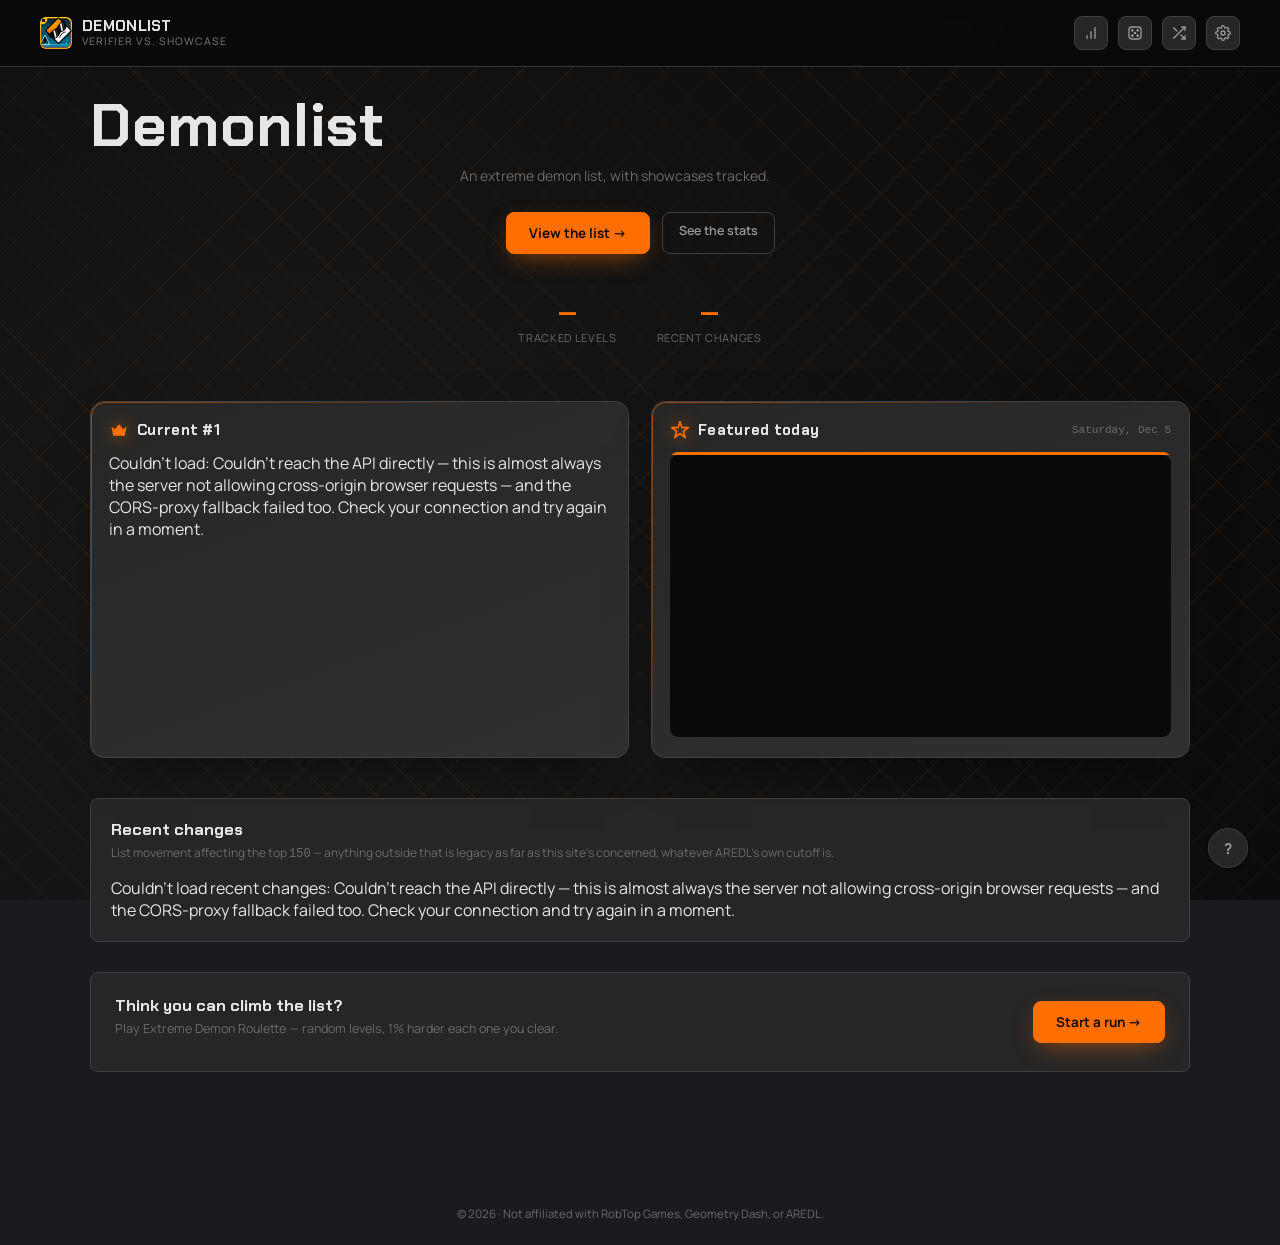
==== index.html @ bde16491 "Rebuild Roulette to match the real Extreme Demon Roulette challenge; revert header icon - Looked up " ====
<!DOCTYPE html>
<html lang="en">
<head>
<!-- Applies reduce-motion and the saved accent color before first paint, so a returning visitor's choices don't flash — see js/settings.js's file header. Accent preset values duplicated here (ACCENT_PRESETS lives in js/settings.js) since this must run before any script tag loads. -->
<script>try{var s=JSON.parse(localStorage.getItem('gddl_settings_v1')||'{}');if(s.reduceMotion)document.documentElement.setAttribute('data-reduce-motion','true');var A={red:['#ef4444','#dc2626','#ffffff'],orange:['#ff6e00','#e66300','#1a0d00'],yellow:['#eab308','#ca8a04','#1a1300'],green:['#22c55e','#16a34a','#ffffff'],blue:['#3b82f6','#2563eb','#ffffff'],pink:['#ec4899','#db2777','#ffffff']};var a=A[s.accentColor]||A.orange;var rs=document.documentElement.style;rs.setProperty('--primary',a[0]);rs.setProperty('--primary-dark',a[1]);rs.setProperty('--primary-on',a[2]);}catch(e){}</script>
<meta charset="UTF-8">
<meta name="viewport" content="width=device-width, initial-scale=1.0">
<title>Demonlist | Home</title>
<meta name="description" content="An AREDL-powered Geometry Dash extreme demon list, with verifier vs. showcase view counts.">
<link rel="icon" href="assets/favicon.ico" sizes="any">
<link rel="icon" type="image/png" href="assets/logo.png">
<link rel="icon" type="image/svg+xml" id="dynamic-favicon">
<link rel="stylesheet" href="css/base.css">
<link rel="stylesheet" href="css/list.css">
<link rel="stylesheet" href="css/home.css">
</head>
<body class="home-page">

<header class="site-header">
  <div class="brand">
    <img class="brand-mark" src="assets/logo.png" width="32" height="32" alt="">
    <span class="brand-text">DEMONLIST<span>Verifier vs. showcase</span></span>
  </div>
  <div class="header-actions" id="header-actions"></div>
</header>

<main class="page">
  <section class="home-hero">
    <h1>Demonlist</h1>
    <p>An extreme demon list, with showcases tracked.</p>
    <div class="home-cta-row">
      <a class="btn-primary" href="list.html">View the list &rarr;</a>
      <a class="btn-ghost" href="stats.html">See the stats</a>
    </div>
    <div class="home-stat-strip">
      <div class="home-stat"><span class="num" id="home-stat-total">—</span><span>Tracked levels</span></div>
      <div class="home-stat"><span class="num" id="home-stat-changes">—</span><span>Recent changes</span></div>
    </div>
  </section>

  <section class="home-spotlight-row">
    <article class="home-spotlight home-spotlight-crown" aria-label="Current #1">
      <div class="home-spotlight-head">
        <span class="home-spotlight-icon" aria-hidden="true">
          <svg viewBox="0 0 24 24" fill="currentColor"><path d="M3 8l4 3 5-6 5 6 4-3-2 11H5L3 8z"/></svg>
        </span>
        <span class="home-spotlight-label">Current #1</span>
      </div>
      <div id="spotlight-top-body">
        <div class="demon-card skeleton-card" aria-hidden="true"><div class="skeleton card-thumb-wrap"></div></div>
      </div>
    </article>
    <article class="home-spotlight home-spotlight-featured" aria-label="Featured today">
      <div class="home-spotlight-head">
        <span class="home-spotlight-icon" aria-hidden="true">
          <svg viewBox="0 0 24 24" fill="none" stroke="currentColor" stroke-width="2" stroke-linecap="round" stroke-linejoin="round"><path d="M12 2l2.4 7.2H22l-6 4.6 2.3 7.2-6.3-4.6-6.3 4.6 2.3-7.2-6-4.6h7.6z"/></svg>
        </span>
        <span class="home-spotlight-label">Featured today</span>
        <span class="home-spotlight-date" id="spotlight-featured-date"></span>
      </div>
      <div id="spotlight-featured-body">
        <div class="demon-card skeleton-card" aria-hidden="true"><div class="skeleton card-thumb-wrap"></div></div>
      </div>
    </article>
  </section>

  <section class="home-changes-card">
    <div class="home-changes-head">
      <h2>Recent changes</h2>
      <p>List movement affecting the top <span class="mono">150</span> — anything outside that is legacy as far as this site's concerned, whatever AREDL's own cutoff is.</p>
    </div>
    <ul class="home-changes-list" id="home-changes-list">
      <li class="chart-empty">Loading…</li>
    </ul>
  </section>

  <section class="home-roulette-teaser">
    <div>
      <h2>Think you can climb the list?</h2>
      <p>Play Extreme Demon Roulette — random levels, 1% harder each one you clear.</p>
    </div>
    <a class="btn-primary" href="roulette.html">Start a run &rarr;</a>
  </section>
</main>

<p class="footer-note">
  &copy; 2026 &middot; Not affiliated with RobTop Games, Geometry Dash, or AREDL.
</p>

<script src="js/config.js"></script>
<script src="js/utils.js"></script>
<script src="js/api-aredl.js"></script>
<script src="js/shared-cache.js"></script>
<script src="js/nav-actions.js"></script>
<script src="js/settings.js"></script>
<script src="js/home.js"></script>
<script src="js/shortcuts.js"></script>
</body>
</html>
---- css/base.css ----
/* =====================================================================
   BASE — design tokens, reset, shared layout

   Palette/type pulled from AREDL's own production site (aredl.net) — its
   compiled Tailwind CSS exposes its real shadcn/ui theme tokens
   (--primary, --card, --border, --muted, etc. as literal HSL triples),
   so these aren't a guess: --primary is hsl(26,100%,50%) = #ff6e00, body
   text is near-white neutral gray (not a hue-tinted "text-mid"), cards
   are flat hsl(0,0%,15%) with no color cast, radius is 0.5rem, and the
   page background is a barely-there near-black radial
   (#191919 -> #0a0a0a), not a colored gradient. Converted to hex here
   since this site doesn't otherwise use Tailwind/HSL vars.

   Type is its own departure from AREDL's actual site (which uses
   Poppins/Inter) rather than a match — those read as the generic
   default of every templated SaaS/AI-generated page, which fights the
   "extreme demon" gaming identity this list is actually going for.
   Chakra Petch (angled, technical cuts) carries headings/numbers/the
   brand wordmark; Manrope (a plainer geometric-humanist face, but not
   one of the handful of faces every auto-generated site reaches for)
   carries body text.
   ===================================================================== */

@import url('https://fonts.googleapis.com/css2?family=Chakra+Petch:wght@500;600;700&family=Manrope:wght@400;500;600;700;800&display=swap');

:root {
  /* --- color: AREDL's own neutral-gray + single-orange-accent system --- */
  --bg-void:      #0a0a0a;
  --bg-base:      #1b1a1e;
  --bg-surface:   #262626;
  --bg-surface-2: #333333;
  --line:         #404040;
  --line-soft:    #333333;

  --text-hi:      #e6e6e6;
  --text-mid:     #999999;
  --text-dim:     #6b6b6b;

  --primary:      #ff6e00; /* AREDL's brand orange — the one spot color */
  --primary-dark: #e66300;
  --gold:         #ffcf4a; /* view-count "winner" highlight only */
  --danger:       #ff5a5a;

  /* Difficulty color per level is computed continuously (positionColor()
     in js/utils.js, from POSITION_COLOR_STOPS — gray -> orange as position
     climbs) rather than sorted into a handful of CSS-variable buckets, so
     it doesn't have discrete steps here. --tier-color is set inline per
     card/detail-page with that computed value; both consume it the same
     way regardless of where the color came from. */

  --radius: 8px;
  --shadow-card: 0 1px 2px rgba(0,0,0,0.3), 0 1px 3px rgba(0,0,0,0.25);
}

* { box-sizing: border-box; }
html { color-scheme: dark; scroll-behavior: smooth; }

body {
  margin: 0;
  background: var(--bg-base);
  background-image: radial-gradient(circle at 24% 69%, #191919 0%, var(--bg-void) 99%);
  background-attachment: fixed;
  color: var(--text-hi);
  font-family: 'Manrope', system-ui, sans-serif;
  -webkit-font-smoothing: antialiased;
  min-height: 100vh;
}

h1, h2, h3, .num {
  font-family: 'Chakra Petch', system-ui, sans-serif;
  font-weight: 700;
  margin: 0;
}

.mono { font-family: ui-monospace, SFMono-Regular, Menlo, Monaco, Consolas, 'Liberation Mono', 'Courier New', monospace; }

a { color: inherit; text-decoration: none; }

button {
  font-family: inherit;
  cursor: pointer;
  border: none;
  background: none;
  color: inherit;
}

/* Form controls don't inherit the body font by default in the UA
   stylesheet (buttons do, above) — without this, <select>/<input>
   fall back to the browser's system UI font instead of matching the
   rest of the page's text. */
input, select, textarea { font-family: inherit; }

img { max-width: 100%; display: block; }

::selection { background: var(--primary); color: var(--primary-on, #1a0d00); }

:focus-visible {
  outline: 2px solid var(--primary);
  outline-offset: 2px;
}

/* --- reduced motion --- */
@media (prefers-reduced-motion: reduce) {
  *, *::before, *::after { animation-duration: 0.01ms !important; transition-duration: 0.01ms !important; scroll-behavior: auto !important; }
}
/* Same effect, opted into manually (Settings.set('reduceMotion', true))
   rather than inherited from the OS — for anyone who wants it here
   specifically without changing a system-wide setting. */
:root[data-reduce-motion="true"] *,
:root[data-reduce-motion="true"] *::before,
:root[data-reduce-motion="true"] *::after {
  animation-duration: 0.01ms !important;
  transition-duration: 0.01ms !important;
  scroll-behavior: auto !important;
}

/* =====================================================================
   SITE HEADER
   ===================================================================== */

.site-header {
  position: sticky;
  top: 0;
  z-index: 40;
  display: flex;
  align-items: center;
  justify-content: space-between;
  gap: 16px;
  padding: 16px clamp(16px, 4vw, 40px);
  background: rgba(10, 10, 10, 0.85);
  backdrop-filter: blur(10px);
  border-bottom: 1px solid var(--line-soft);
}

.brand {
  display: flex;
  align-items: center;
  gap: 10px;
}

.brand-mark { flex-shrink: 0; display: block; border-radius: 6px; transition: transform .25s cubic-bezier(.34,1.56,.64,1); }
.brand:hover .brand-mark { transform: rotate(-8deg) scale(1.08); }

.brand-text {
  font-family: 'Chakra Petch', system-ui, sans-serif;
  font-size: 15px;
  font-weight: 700;
  letter-spacing: 0.02em;
  line-height: 1.1;
}

.brand-text span {
  display: block;
  font-family: 'Manrope', system-ui, sans-serif;
  font-weight: 500;
  font-size: 10.5px;
  letter-spacing: 0.1em;
  color: var(--text-dim);
  text-transform: uppercase;
  margin-top: 2px;
}

.header-actions {
  display: flex;
  align-items: center;
  gap: 10px;
}

.icon-btn {
  width: 34px;
  height: 34px;
  display: grid;
  place-items: center;
  border: 1px solid var(--line);
  border-radius: var(--radius);
  color: var(--text-mid);
  background: var(--bg-surface);
  transition: color .15s, border-color .15s, transform .15s;
}
.icon-btn:hover { color: var(--text-hi); border-color: var(--text-dim); transform: translateY(-1px); }
.icon-btn:active { transform: scale(.92); }
.icon-btn:disabled { opacity: .6; cursor: default; transform: none; }

.icon-spin { animation: icon-spin 0.9s linear infinite; }
@keyframes icon-spin { to { transform: rotate(360deg); } }

.refresh-btn-wrap { position: relative; display: inline-flex; }

.refresh-status {
  position: absolute;
  top: calc(100% + 8px);
  right: 0;
  z-index: 50;
  min-width: 220px;
  max-width: 300px;
  padding: 10px 12px;
  font-size: 12px;
  line-height: 1.45;
  border: 1px solid var(--line);
  border-radius: var(--radius);
  background: var(--bg-surface);
  color: var(--text-mid);
  box-shadow: 0 8px 24px rgba(0, 0, 0, 0.45);
  opacity: 0;
  transform: translateY(-4px);
  pointer-events: none;
  transition: opacity .15s, transform .15s;
}
.refresh-status.visible { opacity: 1; transform: translateY(0); }
.refresh-status.error { border-color: #5c2233; color: #ffb4c6; background: #1f1215; }

/* =====================================================================
   SHARED: page shell / states
   ===================================================================== */

.page {
  position: relative;
  z-index: 1; /* stack above .detail-bg (level.html) — no effect on pages without one */
  max-width: 1180px;
  margin: 0 auto;
  padding: 28px clamp(16px, 4vw, 40px) 80px;
}

.state-banner {
  border: 1px solid var(--line);
  background: var(--bg-surface);
  border-radius: var(--radius);
  padding: 14px 16px;
  font-size: 13px;
  color: var(--text-mid);
  margin-bottom: 16px;
}
.state-banner.error { border-color: #5c2233; color: #ffb4c6; background: #1f1215; }
.state-banner a { color: var(--primary); text-decoration: underline; text-underline-offset: 2px; }

.skeleton {
  background: linear-gradient(100deg, var(--bg-surface) 30%, var(--bg-surface-2) 50%, var(--bg-surface) 70%);
  background-size: 200% 100%;
  animation: shimmer 1.3s infinite;
  border-radius: var(--radius);
}
@keyframes shimmer { to { background-position: -200% 0; } }

.eyebrow {
  font-family: ui-monospace, SFMono-Regular, Menlo, Monaco, Consolas, 'Liberation Mono', 'Courier New', monospace;
  font-size: 11px;
  letter-spacing: 0.1em;
  text-transform: uppercase;
  color: var(--text-dim);
}

.chip {
  display: inline-flex;
  align-items: center;
  gap: 5px;
  padding: 3px 8px;
  border-radius: 100px;
  font-size: 11px;
  font-weight: 600;
  border: 1px solid var(--line);
  color: var(--text-mid);
  background: var(--bg-surface-2);
}

/* A truncated-list overflow chip ("+N more") — dashed to read as "not a name, hover for the rest" at a glance, distinct from the solid chips around it. */
.chip-more {
  border-style: dashed;
  color: var(--text-dim);
  cursor: help;
  transition: color .15s, border-color .15s;
}
.chip-more:hover {
  color: var(--text-hi);
  border-color: var(--tier-color, var(--primary));
}

/* Range-toggle chip group — used by the list page's Main/Extended
   buttons and the stats page's All/Main/Extended filter, hence living
   here rather than in either page's own stylesheet. */
.range-chips {
  display: flex;
  flex-wrap: wrap;
  gap: 8px;
  margin-top: 14px;
}
.range-chip {
  padding: 8px 16px;
  border-radius: 100px;
  font-size: 12.5px;
  font-weight: 600;
  border: 1px solid var(--line);
  background: var(--bg-surface);
  color: var(--text-mid);
  display: inline-flex;
  align-items: center;
  gap: 7px;
  transition: color 0.15s, border-color 0.15s, background 0.15s, transform .15s;
}
.range-chip .mono { font-size: 11px; color: var(--text-dim); }
.range-chip:hover { color: var(--text-hi); border-color: var(--text-dim); transform: translateY(-1px); }
.range-chip:active { transform: translateY(0) scale(.96); }
.range-chip.active { color: var(--primary-on, #1a0d00); background: var(--primary); border-color: var(--primary); }
.range-chip.active .mono { color: var(--primary-on, #1a0d00); opacity: 0.7; }

/* Dropdown filter panel — the list page's Verifier/Showcase-views
   range filter and the stats page's matching filter (plus its channel
   select), hence living here rather than in either page's stylesheet. */
.filter-box { position: relative; flex: 0 0 auto; }

.filter-toggle.active { color: var(--text-hi); border-color: var(--primary); }

.filter-badge {
  display: inline-flex;
  align-items: center;
  justify-content: center;
  min-width: 16px;
  height: 16px;
  margin-left: 6px;
  padding: 0 4px;
  border-radius: 100px;
  background: var(--primary);
  color: var(--primary-on, #1a0d00);
  font-size: 10px;
  font-weight: 700;
}

.filter-panel {
  position: absolute;
  top: calc(100% + 8px);
  right: 0;
  z-index: 50;
  width: 240px;
  display: flex;
  flex-direction: column;
  gap: 14px;
  padding: 14px 16px 16px;
  border: 1px solid var(--line);
  border-radius: var(--radius);
  background: var(--bg-surface);
  box-shadow: 0 8px 24px rgba(0, 0, 0, 0.45);
  opacity: 0;
  transform: translateY(-4px);
  pointer-events: none;
  transition: opacity .15s, transform .15s;
}
.filter-panel.open { opacity: 1; transform: translateY(0); pointer-events: auto; }

.filter-range { display: flex; flex-direction: column; gap: 6px; }
.filter-range > span {
  font-size: 11px;
  letter-spacing: 0.05em;
  text-transform: uppercase;
  color: var(--text-dim);
}

.filter-range-inputs { display: flex; align-items: center; gap: 6px; }
.filter-range-inputs span { color: var(--text-dim); font-size: 12px; }
.filter-range-inputs input {
  width: 0;
  flex: 1;
  min-width: 0;
  padding: 6px 8px;
  border-radius: 6px;
  border: 1px solid var(--line);
  background: var(--bg-surface-2);
  color: var(--text-hi);
  font-size: 12.5px;
  font-family: ui-monospace, monospace;
}
.filter-range-inputs input:focus { outline: none; border-color: var(--primary); }
.filter-range-inputs input::-webkit-outer-spin-button,
.filter-range-inputs input::-webkit-inner-spin-button { -webkit-appearance: none; margin: 0; }

.filter-clear { align-self: flex-start; padding: 6px 12px; font-size: 11.5px; }

/* A <select>, not a button, but styled to sit flush with the other
   btn-ghost controls in the row — appearance:none strips the native
   chrome (which ignores our colors on most platforms) in favor of a
   custom arrow drawn as a background SVG. color-scheme:dark keeps the
   *option list* dropdown dark too — that part can't be styled directly,
   it's OS-rendered, but the UA respects color-scheme for its palette.
   Used by the list page's Sort dropdown and the stats page's channel
   filter, hence living here rather than in either page's stylesheet. */
.sort-select {
  appearance: none;
  -webkit-appearance: none;
  color-scheme: dark;
  padding-right: 32px;
  background-image: url("data:image/svg+xml;utf8,%3Csvg xmlns='http://www.w3.org/2000/svg' width='10' height='6' viewBox='0 0 10 6'%3E%3Cpath d='M1 1l4 4 4-4' stroke='%23999999' stroke-width='1.5' fill='none' stroke-linecap='round' stroke-linejoin='round'/%3E%3C/svg%3E");
  background-repeat: no-repeat;
  background-position: right 12px center;
}
.sort-select:hover { background-image: url("data:image/svg+xml;utf8,%3Csvg xmlns='http://www.w3.org/2000/svg' width='10' height='6' viewBox='0 0 10 6'%3E%3Cpath d='M1 1l4 4 4-4' stroke='%23e6e6e6' stroke-width='1.5' fill='none' stroke-linecap='round' stroke-linejoin='round'/%3E%3C/svg%3E"); }

.btn-ghost {
  padding: 9px 16px;
  border-radius: var(--radius);
  font-size: 12.5px;
  font-weight: 600;
  color: var(--text-mid);
  border: 1px solid var(--line);
  transition: color .15s, border-color .15s, transform .15s;
}
.btn-ghost:hover:not(:disabled) { color: var(--text-hi); border-color: var(--text-dim); transform: translateY(-1px); }
.btn-ghost:active:not(:disabled) { transform: translateY(0) scale(.96); }
.btn-ghost:disabled { opacity: 0.4; cursor: default; }
.btn-ghost:disabled:hover { color: var(--text-mid); }

/* The one solid/filled button on the site — reserved for a page's single
   clearest call to action (the home page's "View the list", the roulette
   panel's "Spin") rather than every button, the same one-spot-color
   discipline --primary already gets everywhere else. */
.btn-primary {
  padding: 11px 22px;
  border-radius: var(--radius);
  font-size: 13.5px;
  font-weight: 700;
  color: var(--primary-on, #1a0d00);
  background: var(--primary);
  border: 1px solid var(--primary);
  transition: filter .15s, transform .15s, box-shadow .15s;
  box-shadow: 0 8px 24px -8px color-mix(in srgb, var(--primary) 60%, transparent);
}
.btn-primary:hover:not(:disabled) { filter: brightness(1.08); transform: translateY(-1px); }
.btn-primary:active:not(:disabled) { transform: translateY(0) scale(.97); }
.btn-primary:disabled { opacity: 0.5; cursor: default; }

.footer-note {
  position: relative;
  z-index: 1; /* stack above .detail-bg (level.html) — no effect on pages without one */
  text-align: center;
  color: var(--text-dim);
  font-size: 11.5px;
  padding: 40px 20px 10px;
  line-height: 1.7;
}
.footer-note a { color: var(--text-mid); text-decoration: underline; text-underline-offset: 2px; }

/* =====================================================================
   KEYBOARD SHORTCUTS — floating button + panel (js/shortcuts.js)
   ===================================================================== */

.shortcuts-fab {
  position: fixed;
  right: clamp(16px, 4vw, 32px);
  bottom: clamp(16px, 4vw, 32px);
  z-index: 60;
  width: 40px;
  height: 40px;
  border-radius: 50%;
  display: grid;
  place-items: center;
  font-size: 15px;
  font-weight: 700;
  border: 1px solid var(--line);
  background: var(--bg-surface);
  color: var(--text-mid);
  box-shadow: var(--shadow-card);
  transition: color .15s, border-color .15s, transform .15s;
}
.shortcuts-fab:hover { color: var(--text-hi); border-color: var(--primary); transform: translateY(-2px); }
.shortcuts-fab:active { transform: translateY(0) scale(.92); }

/* Always in the DOM/layout, faded + click-through when closed — same
   opacity+pointer-events transition .filter-panel already uses, rather
   than a display:none/flex toggle, so *closing* animates too (a bare
   display swap can't transition; it's just gone the next frame). */
.shortcuts-overlay {
  position: fixed;
  inset: 0;
  z-index: 70;
  display: flex;
  align-items: center;
  justify-content: center;
  padding: 20px;
  background: rgba(0, 0, 0, 0.6);
  backdrop-filter: blur(4px);
  opacity: 0;
  pointer-events: none;
  transition: opacity .18s ease;
}
.shortcuts-overlay.open { opacity: 1; pointer-events: auto; }

.shortcuts-panel {
  position: relative;
  width: 100%;
  max-width: 340px;
  padding: 22px 22px 20px;
  border: 1px solid var(--line);
  border-radius: var(--radius);
  background: var(--bg-surface);
  box-shadow: 0 20px 60px rgba(0, 0, 0, 0.5);
  transform: scale(0.94) translateY(8px);
  transition: transform .2s cubic-bezier(.34, 1.56, .64, 1);
}
.shortcuts-overlay.open .shortcuts-panel { transform: scale(1) translateY(0); }

.shortcuts-panel h2 { font-size: 15px; margin-bottom: 4px; }

.shortcuts-sub {
  font-size: 12px;
  color: var(--text-dim);
  margin: 0 0 16px;
}

.shortcuts-close {
  position: absolute;
  top: 12px;
  right: 12px;
  font-size: 18px;
  line-height: 1;
}

.shortcuts-list {
  list-style: none;
  margin: 0;
  padding: 0;
  display: flex;
  flex-direction: column;
  gap: 10px;
}
.shortcuts-list li {
  display: flex;
  align-items: center;
  justify-content: space-between;
  gap: 12px;
  font-size: 13px;
  color: var(--text-mid);
}

.shortcuts-combo {
  display: inline-flex;
  align-items: center;
  gap: 4px;
  flex-shrink: 0;
}

.shortcuts-key {
  font-family: ui-monospace, SFMono-Regular, Menlo, Monaco, Consolas, 'Liberation Mono', 'Courier New', monospace;
  font-size: 11.5px;
  font-weight: 600;
  min-width: 22px;
  text-align: center;
  padding: 3px 8px;
  border-radius: 5px;
  border: 1px solid var(--line);
  background: var(--bg-surface-2);
  color: var(--text-hi);
}

.shortcuts-plus { font-size: 11px; color: var(--text-dim); }

/* =====================================================================
   SETTINGS — gear icon + slide-in side panel (js/settings.js)
   ===================================================================== */

/* Same reasoning as .shortcuts-overlay above — opacity+pointer-events
   transition rather than display:none/block, so the backdrop fades on
   the way out too, not just in. The .settings-panel slide (below)
   already animates both directions since it was transition-based
   from the start, not a one-shot animation. */
.settings-overlay {
  position: fixed;
  inset: 0;
  z-index: 80;
  background: rgba(0, 0, 0, 0.5);
  opacity: 0;
  pointer-events: none;
  transition: opacity .2s ease;
}
.settings-overlay.open { opacity: 1; pointer-events: auto; }

.settings-panel {
  position: fixed;
  top: 0;
  right: 0;
  bottom: 0;
  z-index: 81;
  width: min(340px, 90vw);
  display: flex;
  flex-direction: column;
  background: var(--bg-surface);
  border-left: 1px solid var(--line);
  box-shadow: -24px 0 60px rgba(0, 0, 0, 0.5);
  transform: translateX(100%);
  transition: transform .25s cubic-bezier(.16, 1, .3, 1);
}
.settings-overlay.open .settings-panel { transform: translateX(0); }

.settings-panel-head {
  display: flex;
  align-items: center;
  justify-content: space-between;
  padding: 18px 20px;
  border-bottom: 1px solid var(--line-soft);
  flex-shrink: 0;
}
.settings-panel-head h2 { font-size: 16px; font-weight: 700; color: var(--text-hi); }

.settings-body {
  padding: 18px 20px 24px;
  display: flex;
  flex-direction: column;
  gap: 22px;
  overflow-y: auto;
}

.settings-row {
  display: flex;
  align-items: center;
  justify-content: space-between;
  gap: 16px;
}
.settings-row-label { display: flex; flex-direction: column; gap: 3px; min-width: 0; }
.settings-row-label .settings-title { font-size: 13px; font-weight: 600; color: var(--text-hi); }
.settings-row-label .settings-desc { font-size: 11.5px; color: var(--text-dim); line-height: 1.45; }

.settings-note {
  font-size: 11.5px;
  color: var(--text-dim);
  line-height: 1.5;
  padding: 12px 14px;
  border: 1px solid var(--line-soft);
  border-radius: var(--radius);
  background: var(--bg-surface-2);
}

/* Toggle switch */
.settings-switch {
  position: relative;
  width: 40px;
  height: 22px;
  flex-shrink: 0;
  border-radius: 100px;
  border: 1px solid var(--line);
  background: var(--bg-surface-2);
  transition: background .15s, border-color .15s;
}
.settings-switch.on { background: var(--primary); border-color: var(--primary); }
.settings-switch .knob {
  position: absolute;
  top: 2px;
  left: 2px;
  width: 16px;
  height: 16px;
  border-radius: 50%;
  background: var(--text-hi);
  transition: transform .15s, background .15s;
}
.settings-switch.on .knob { transform: translateX(18px); background: var(--primary-on, #1a0d00); }

/* Two/three-way choice, same visual language as .range-chip but a
   compact attached group rather than separate pill buttons — this is
   a single setting's mutually exclusive options, not a filter row. */
.settings-btn-group {
  display: flex;
  border: 1px solid var(--line);
  border-radius: var(--radius);
  overflow: hidden;
  flex-shrink: 0;
}
.settings-btn-opt {
  padding: 6px 12px;
  font-size: 11.5px;
  font-weight: 600;
  color: var(--text-mid);
  background: var(--bg-surface-2);
  transition: background .15s, color .15s;
}
.settings-btn-opt:not(:last-child) { border-right: 1px solid var(--line); }
.settings-btn-opt.active { background: var(--primary); color: var(--primary-on, #1a0d00); }
.settings-btn-opt:hover:not(.active) { color: var(--text-hi); }

/* Stacked variant (label above, control below, full width) — the accent
   color swatches need more horizontal room than the settings panel's
   usual side-by-side label+control row comfortably gives them. */
.settings-row-stack { flex-direction: column; align-items: stretch; gap: 10px; }

.settings-swatch-group { display: flex; flex-wrap: wrap; gap: 10px; }
.settings-swatch {
  width: 28px;
  height: 28px;
  border-radius: 50%;
  flex-shrink: 0;
  background: var(--swatch-color);
  border: 2px solid transparent;
  box-shadow: 0 0 0 1px var(--line-soft);
  transition: transform .15s, box-shadow .15s;
}
.settings-swatch:hover { transform: scale(1.1); }
.settings-swatch.active { box-shadow: 0 0 0 2px var(--bg-surface), 0 0 0 4px var(--swatch-color); }
---- css/list.css ----
/* =====================================================================
   LIST PAGE (list.html) — also loaded by index.html for its card/
   body-texture reuse, see css/home.css's own header comment.
   ===================================================================== */

/* A faint diamond crosshatch across the whole viewport, fixed and pinned
   behind everything (negative z-index — paints above body's own radial
   gradient in css/base.css but below every actual element, so it never
   competes with real content) — pointercrate's list page has a similar
   bit of texture in its background instead of flat black. Only shows
   where nothing opaque sits on top of it, which in practice means the
   side gutters beyond the centered .page column and the gaps between
   cards — "the page has texture," not a pattern you consciously notice.
   Scoped to this file (loaded by list.html, and by index.html for its
   card-reusing spotlight section — see css/home.css) rather than
   base.css since it's not meant sitewide (level/stats/queue.html don't
   load list.css at all). */
body::before {
  content: '';
  position: fixed;
  inset: 0;
  z-index: -1;
  pointer-events: none;
  background-image:
    repeating-linear-gradient(45deg, color-mix(in srgb, var(--primary) 6%, transparent) 0 1px, transparent 1px 34px),
    repeating-linear-gradient(-45deg, color-mix(in srgb, var(--primary) 6%, transparent) 0 1px, transparent 1px 34px);
}

.list-hero {
  padding: 34px 0 22px;
  border-bottom: 1px solid var(--line-soft);
  margin-bottom: 26px;
}

.list-hero h1 {
  font-size: clamp(24px, 3.6vw, 34px);
  font-weight: 700;
  color: var(--text-hi);
  line-height: 1.15;
}
.list-hero p {
  margin-top: 10px;
  max-width: 640px;
  font-size: 13px;
  line-height: 1.6;
  color: var(--text-dim);
}

.controls-row {
  display: flex;
  flex-wrap: wrap;
  gap: 10px;
  margin-top: 20px;
  align-items: center;
}

.search-box {
  flex: 1 1 220px;
  display: flex;
  align-items: center;
  gap: 8px;
  border: 1px solid var(--line);
  background: var(--bg-surface);
  border-radius: var(--radius);
  padding: 9px 12px;
  transition: border-color .15s, box-shadow .15s;
}
.search-box:focus-within {
  border-color: var(--primary);
  box-shadow: 0 0 0 3px color-mix(in srgb, var(--primary) 18%, transparent);
}
.search-box input {
  flex: 1;
  background: none;
  border: none;
  color: var(--text-hi);
  font-size: 13.5px;
}
.search-box input:focus { outline: none; }
.search-box svg { flex-shrink: 0; color: var(--text-dim); }

.jump-box {
  display: flex;
  align-items: center;
  gap: 6px;
  border: 1px solid var(--line);
  background: var(--bg-surface);
  border-radius: var(--radius);
  padding: 5px 5px 5px 12px;
  flex: 0 0 auto;
  transition: border-color .15s, box-shadow .15s;
}
.jump-box:focus-within {
  border-color: var(--primary);
  box-shadow: 0 0 0 3px color-mix(in srgb, var(--primary) 18%, transparent);
}
.jump-hash { color: var(--text-dim); font-family: ui-monospace, monospace; font-size: 13px; }
.jump-box input {
  width: 52px;
  background: none;
  border: none;
  color: var(--text-hi);
  font-size: 13.5px;
  font-family: ui-monospace, monospace;
}
.jump-box input:focus { outline: none; }
.jump-box input::-webkit-outer-spin-button,
.jump-box input::-webkit-inner-spin-button { -webkit-appearance: none; margin: 0; }
.jump-box .btn-ghost { padding: 6px 14px; font-size: 12px; }

/* A <select>, not a button, but styled to sit flush with the other
   btn-ghost controls in the row — appearance:none strips the native
   chrome (which ignores our colors on most platforms) in favor of a
   custom arrow drawn as a background SVG. color-scheme:dark keeps the
   *option list* dropdown dark too — that part can't be styled directly,
   it's OS-rendered, but the UA respects color-scheme for its palette. */
.view-toggle-row {
  display: flex;
  align-items: center;
  gap: 8px;
  font-size: 12px;
  color: var(--text-dim);
}

.legend {
  display: flex;
  gap: 14px;
  margin-top: 14px;
  flex-wrap: wrap;
  font-size: 11.5px;
  color: var(--text-dim);
}
.legend .swatch {
  width: 9px; height: 9px; border-radius: 2px; display: inline-block; margin-right: 5px;
}

/* --- the card grid: one page = 75 levels, laid out 5 columns x 15 rows
   at desktop width, degrading to fewer columns (more rows) on narrower
   screens — see the pager below for how pages are navigated. --- */
.demon-grid {
  display: grid;
  grid-template-columns: 1fr;
  gap: 14px;
}
@media (min-width: 480px)  { .demon-grid { grid-template-columns: repeat(2, 1fr); } }
@media (min-width: 700px)  { .demon-grid { grid-template-columns: repeat(3, 1fr); } }
@media (min-width: 940px)  { .demon-grid { grid-template-columns: repeat(4, 1fr); } }
@media (min-width: 1180px) { .demon-grid { grid-template-columns: repeat(5, 1fr); } }

.demon-card {
  position: relative;
  background: var(--bg-surface);
  border: 1px solid var(--line);
  border-radius: var(--radius);
  box-shadow: var(--shadow-card);
  display: flex;
  flex-direction: column;
  transition: transform .2s cubic-bezier(.16,1,.3,1), border-color .2s, box-shadow .2s;
  overflow: hidden;
  animation: card-in .5s cubic-bezier(.16,1,.3,1) both;
  animation-delay: calc(min(var(--i, 0), 24) * 16ms);
}

@keyframes card-in {
  from { opacity: 0; transform: translateY(16px) scale(.98); }
  to   { opacity: 1; transform: translateY(0) scale(1); }
}

/* A thin bar in the level's difficulty color — gives every card a distinct
   identity at a glance instead of the whole grid reading as one flat gray. */
.demon-card::before {
  content: '';
  display: block;
  height: 3px;
  flex-shrink: 0;
  background: var(--tier-color, var(--primary));
}

.demon-card:hover {
  transform: translateY(-4px);
  border-color: var(--tier-color, var(--text-dim));
  box-shadow: 0 16px 32px -12px color-mix(in srgb, var(--tier-color, var(--primary)) 45%, transparent), var(--shadow-card);
}

.demon-card:has(.card-link:active) {
  transform: translateY(-1px) scale(.98);
  transition-duration: .08s;
}

.card-link {
  display: block;
  position: relative;
}

.card-thumb-wrap {
  position: relative;
  aspect-ratio: 16/9;
  background: var(--bg-void);
  overflow: hidden;
}
.card-thumb-wrap img {
  width: 100%; height: 100%; object-fit: cover;
  transition: transform 0.3s ease;
}
.demon-card:hover .card-thumb-wrap img { transform: scale(1.05); }

/* Darkens under the play badge on hover so it stays legible over bright thumbnails. */
.card-thumb-wrap::after {
  content: '';
  position: absolute;
  inset: 0;
  background: linear-gradient(to top, rgba(0,0,0,0.5), rgba(0,0,0,0) 60%);
  opacity: 0;
  transition: opacity .3s ease;
  pointer-events: none;
}
.demon-card:hover .card-thumb-wrap::after { opacity: 1; }

.play-badge {
  position: absolute;
  top: 50%;
  left: 50%;
  width: 44px;
  height: 44px;
  display: flex;
  align-items: center;
  justify-content: center;
  border-radius: 50%;
  background: rgba(10,10,10,0.6);
  border: 1px solid rgba(255,255,255,0.25);
  backdrop-filter: blur(3px);
  color: var(--tier-color, var(--primary));
  opacity: 0;
  transform: translate(-50%, -50%) scale(.7);
  transition: opacity .25s ease, transform .3s cubic-bezier(.16,1,.3,1), background-color .2s ease;
  pointer-events: none;
}
.play-badge svg {
  width: 18px;
  height: 18px;
  margin-left: 2px;
  filter: drop-shadow(0 0 6px var(--tier-color, var(--primary)));
}
.demon-card:hover .play-badge {
  opacity: 1;
  transform: translate(-50%, -50%) scale(1);
  background: rgba(10,10,10,0.75);
}

.card-rank {
  position: absolute;
  top: 8px;
  left: 8px;
  font-size: 12px;
  font-weight: 700;
  padding: 4px 9px 3px;
  background: rgba(10,10,10,0.78);
  color: var(--tier-color, var(--primary));
  border: 1px solid var(--tier-color, var(--primary));
  border-radius: 5px;
  backdrop-filter: blur(3px);
  box-shadow: 0 0 10px -1px var(--tier-color, var(--primary));
}

.card-body {
  padding: 12px 14px 13px;
}

.card-title {
  font-size: 16px;
  font-weight: 700;
  color: var(--text-hi);
  white-space: nowrap;
  overflow: hidden;
  text-overflow: ellipsis;
}

.card-meta {
  margin-top: 5px;
  font-size: 12px;
  color: var(--text-dim);
  display: flex;
  flex-direction: column;
  gap: 2px;
}
.card-meta strong { color: var(--text-mid); font-weight: 500; }

/* --- view count comparison, side by side --- */
.view-compare {
  margin-top: 11px;
  display: grid;
  grid-template-columns: 1fr 1fr;
  gap: 6px;
}

.view-stat {
  display: flex;
  align-items: center;
  gap: 6px;
  padding: 6px 8px;
  border-radius: 6px;
  background: var(--bg-surface-2);
  border: 1px solid var(--line-soft);
  min-width: 0;
}

.view-stat .dot {
  width: 7px; height: 7px; border-radius: 50%; flex-shrink: 0;
}
.view-stat.verifier .dot { background: var(--text-mid); }
.view-stat.showcase .dot { background: var(--primary); }

.view-stat .stat-text {
  min-width: 0;
  overflow: hidden;
}
.view-stat .stat-label {
  font-size: 9px;
  letter-spacing: 0.08em;
  text-transform: uppercase;
  color: var(--text-dim);
  display: block;
}
.view-stat .stat-value {
  font-family: ui-monospace, monospace;
  font-size: 12px;
  font-weight: 500;
  color: var(--text-hi);
  white-space: nowrap;
  overflow: hidden;
  text-overflow: ellipsis;
  display: block;
}
.view-stat.leader .stat-value { color: var(--gold); }
.view-stat.leader { border-color: rgba(255,207,74,0.35); animation: leader-pop .3s ease; }
@keyframes leader-pop {
  0%   { transform: scale(1); }
  50%  { transform: scale(1.05); }
  100% { transform: scale(1); }
}

.view-stat .stat-value.loading { color: var(--text-dim); }
.view-stat .stat-value.na { color: var(--text-dim); }

/* --- "List" display mode (Settings > Level display) — a dense AREDL-style
   row list instead of thumbnail cards. Reuses .demon-card as the root
   element (same hover/entrance-animation base, same hydration hooks —
   see cardTemplate()/hydrateCards() in js/list.js) so only what actually
   differs between the two layouts needs its own rules here. --- */
.demon-grid.view-list {
  display: flex;
  flex-direction: column;
  gap: 6px;
}
.demon-row::before { display: none; } /* the card grid's top color bar becomes a left edge stripe instead, below */
.demon-row {
  border-left: 3px solid var(--tier-color, var(--primary));
}
.demon-row:hover {
  transform: translateX(3px);
  border-color: var(--tier-color, var(--text-dim));
  border-left-color: var(--tier-color, var(--primary));
  box-shadow: 0 4px 16px -8px color-mix(in srgb, var(--tier-color, var(--primary)) 45%, transparent), var(--shadow-card);
}
.demon-row .card-link {
  display: flex;
  align-items: center;
  gap: 12px;
  padding: 8px 14px;
}
.row-rank {
  flex: 0 0 40px;
  font-family: ui-monospace, monospace;
  font-weight: 700;
  font-size: 13px;
  color: var(--tier-color, var(--primary));
  text-align: right;
}
.row-thumb {
  flex: 0 0 auto;
  width: 68px;
  aspect-ratio: 16/9;
  border-radius: 4px;
  overflow: hidden;
  background: var(--bg-void);
}
.row-thumb img { width: 100%; height: 100%; object-fit: cover; }
.row-title { flex: 1 1 auto; min-width: 0; }
.row-title .card-title { font-size: 14px; }
.row-meta {
  flex-direction: row;
  gap: 16px;
  margin-top: 3px;
}
.row-meta span { white-space: nowrap; overflow: hidden; text-overflow: ellipsis; }
.row-stats {
  flex: 0 0 auto;
  margin-top: 0;
  grid-template-columns: repeat(2, minmax(120px, 1fr));
}
@media (max-width: 720px) {
  .row-meta { display: none; }
  .row-stats { grid-template-columns: 1fr; gap: 4px; }
}
@media (max-width: 480px) {
  .row-stats { display: none; }
}

.pager-row {
  display: flex;
  align-items: center;
  justify-content: center;
  gap: 16px;
  margin-top: 30px;
}

.pager-status {
  display: flex;
  align-items: center;
  gap: 8px;
  font-size: 13px;
  color: var(--text-mid);
  font-family: ui-monospace, monospace;
}
.pager-status input {
  width: 52px;
  text-align: center;
  padding: 6px 4px;
  border-radius: var(--radius);
  border: 1px solid var(--line);
  background: var(--bg-surface);
  color: var(--text-hi);
  font-family: inherit;
  font-size: inherit;
}
.pager-status input:focus { outline: 2px solid var(--primary); outline-offset: 1px; }
.pager-status input::-webkit-outer-spin-button,
.pager-status input::-webkit-inner-spin-button { -webkit-appearance: none; margin: 0; }

.empty-state {
  text-align: center;
  padding: 60px 20px;
  color: var(--text-dim);
  font-size: 13.5px;
}

/* skeleton cards while loading */
.demon-card.skeleton-card { padding: 0; }
.demon-card.skeleton-card .card-thumb-wrap { }
.sk-line { height: 12px; margin: 8px 14px; }
.sk-line.w60 { width: 60%; }
.sk-line.w40 { width: 40%; }
---- css/home.css ----
/* =====================================================================
   HOME PAGE

   Loaded alongside css/list.css (not instead of it) — the two spotlight
   cards below reuse .demon-card/.card-*/.view-* wholesale rather than
   duplicating card CSS for two levels shown the exact same way the list
   page already shows every level. list.css's own diagonal-crosshatch
   body::before texture (originally scoped to "the list page") applies
   here too now that this page also loads it — a deliberate keep, not an
   oversight, it suits a hero landing page at least as well as the grid.
   ===================================================================== */

.home-hero {
  padding: 56px 0 40px;
  text-align: center;
}
.home-hero h1 {
  font-size: clamp(36px, 7vw, 60px);
  line-height: 1;
  letter-spacing: 0.01em;
  color: var(--text-hi);
}
.home-hero p {
  margin: 10px auto 0;
  max-width: 360px;
  font-size: 14px;
  line-height: 1.5;
  color: var(--text-dim);
}
.home-cta-row {
  display: flex;
  justify-content: center;
  gap: 12px;
  margin-top: 26px;
  flex-wrap: wrap;
}

.home-stat-strip {
  display: flex;
  justify-content: center;
  gap: 40px;
  margin-top: 40px;
  flex-wrap: wrap;
}
.home-stat { display: flex; flex-direction: column; align-items: center; gap: 2px; }
.home-stat .num { font-size: 26px; color: var(--primary); }
.home-stat span:last-child { font-size: 11px; letter-spacing: 0.06em; text-transform: uppercase; color: var(--text-dim); }

.home-spotlight-row {
  display: grid;
  grid-template-columns: 1fr 1fr;
  gap: 22px;
  margin: 56px 0 40px;
}
@media (max-width: 700px) { .home-spotlight-row { grid-template-columns: 1fr; } }

/* The spotlight is a card *around* a .demon-card (see index.html/home.js)
   rather than a bare card, so it can carry its own glow/border treatment
   independent of the demon-card inside it — "special," not just another
   grid tile. */
.home-spotlight {
  padding: 18px 18px 20px;
  border: 1px solid var(--line);
  border-radius: calc(var(--radius) + 6px);
  background: linear-gradient(160deg, var(--bg-surface) 0%, var(--bg-surface-2) 130%);
  box-shadow: 0 20px 50px -24px rgba(0, 0, 0, 0.6);
  position: relative;
  overflow: hidden;
}
.home-spotlight::before {
  content: '';
  position: absolute;
  inset: 0;
  border-radius: inherit;
  padding: 1px;
  background: linear-gradient(135deg, var(--tier-color, var(--primary)), transparent 45%);
  -webkit-mask: linear-gradient(#fff 0 0) content-box, linear-gradient(#fff 0 0);
  -webkit-mask-composite: xor;
  mask-composite: exclude;
  opacity: 0.55;
  pointer-events: none;
}
.home-spotlight .demon-card { border: none; box-shadow: none; background: transparent; }
.home-spotlight .demon-card:hover { transform: none; box-shadow: none; }

.home-spotlight-head {
  display: flex;
  align-items: center;
  gap: 8px;
  margin-bottom: 12px;
}
.home-spotlight-icon {
  display: flex;
  color: var(--primary);
  filter: drop-shadow(0 0 8px color-mix(in srgb, var(--primary) 60%, transparent));
}
.home-spotlight-icon svg { width: 20px; height: 20px; }
.home-spotlight-label {
  font-size: 15px;
  font-weight: 700;
  font-family: 'Chakra Petch', system-ui, sans-serif;
  letter-spacing: 0.02em;
  color: var(--text-hi);
}
.home-spotlight-date {
  margin-left: auto;
  font-size: 11px;
  font-family: ui-monospace, monospace;
  color: var(--text-dim);
}

.home-changes-card {
  border: 1px solid var(--line);
  border-radius: var(--radius);
  background: var(--bg-surface);
  padding: 20px;
  margin-bottom: 30px;
}
.home-changes-head h2 { font-size: 16px; }
.home-changes-head p { margin-top: 4px; font-size: 12px; color: var(--text-dim); }
.home-changes-list { list-style: none; margin: 16px 0 0; padding: 0; display: flex; flex-direction: column; gap: 2px; }
.home-change-row {
  display: flex;
  align-items: center;
  gap: 10px;
  padding: 8px 10px;
  border-radius: 6px;
  transition: background .15s;
}
a.home-change-row:hover { background: var(--bg-surface-2); }
.home-change-badge {
  flex-shrink: 0;
  font-size: 10px;
  font-weight: 700;
  padding: 3px 7px;
  border-radius: 4px;
  text-transform: uppercase;
  letter-spacing: 0.04em;
}
.home-change-new    { background: color-mix(in srgb, var(--primary) 22%, transparent); color: var(--primary); }
.home-change-up     { background: rgba(34,197,94,0.18); color: #4ade80; }
.home-change-down   { background: rgba(239,68,68,0.18); color: #f87171; }
.home-change-swap   { background: var(--bg-surface-2); color: var(--text-mid); }
.home-change-legacy { background: var(--bg-surface-2); color: var(--text-dim); }
.home-change-text {
  flex: 1 1 auto;
  min-width: 0;
  font-size: 12.5px;
  color: var(--text-hi);
  overflow: hidden;
  text-overflow: ellipsis;
  white-space: nowrap;
}
.home-change-time { flex-shrink: 0; font-size: 11px; color: var(--text-dim); font-family: ui-monospace, monospace; }

.home-roulette-teaser {
  display: flex;
  align-items: center;
  justify-content: space-between;
  gap: 20px;
  flex-wrap: wrap;
  padding: 22px 24px;
  border: 1px solid var(--line);
  border-radius: var(--radius);
  background: var(--bg-surface);
}
.home-roulette-teaser h2 { font-size: 16px; }
.home-roulette-teaser p { margin-top: 4px; font-size: 12.5px; color: var(--text-dim); }
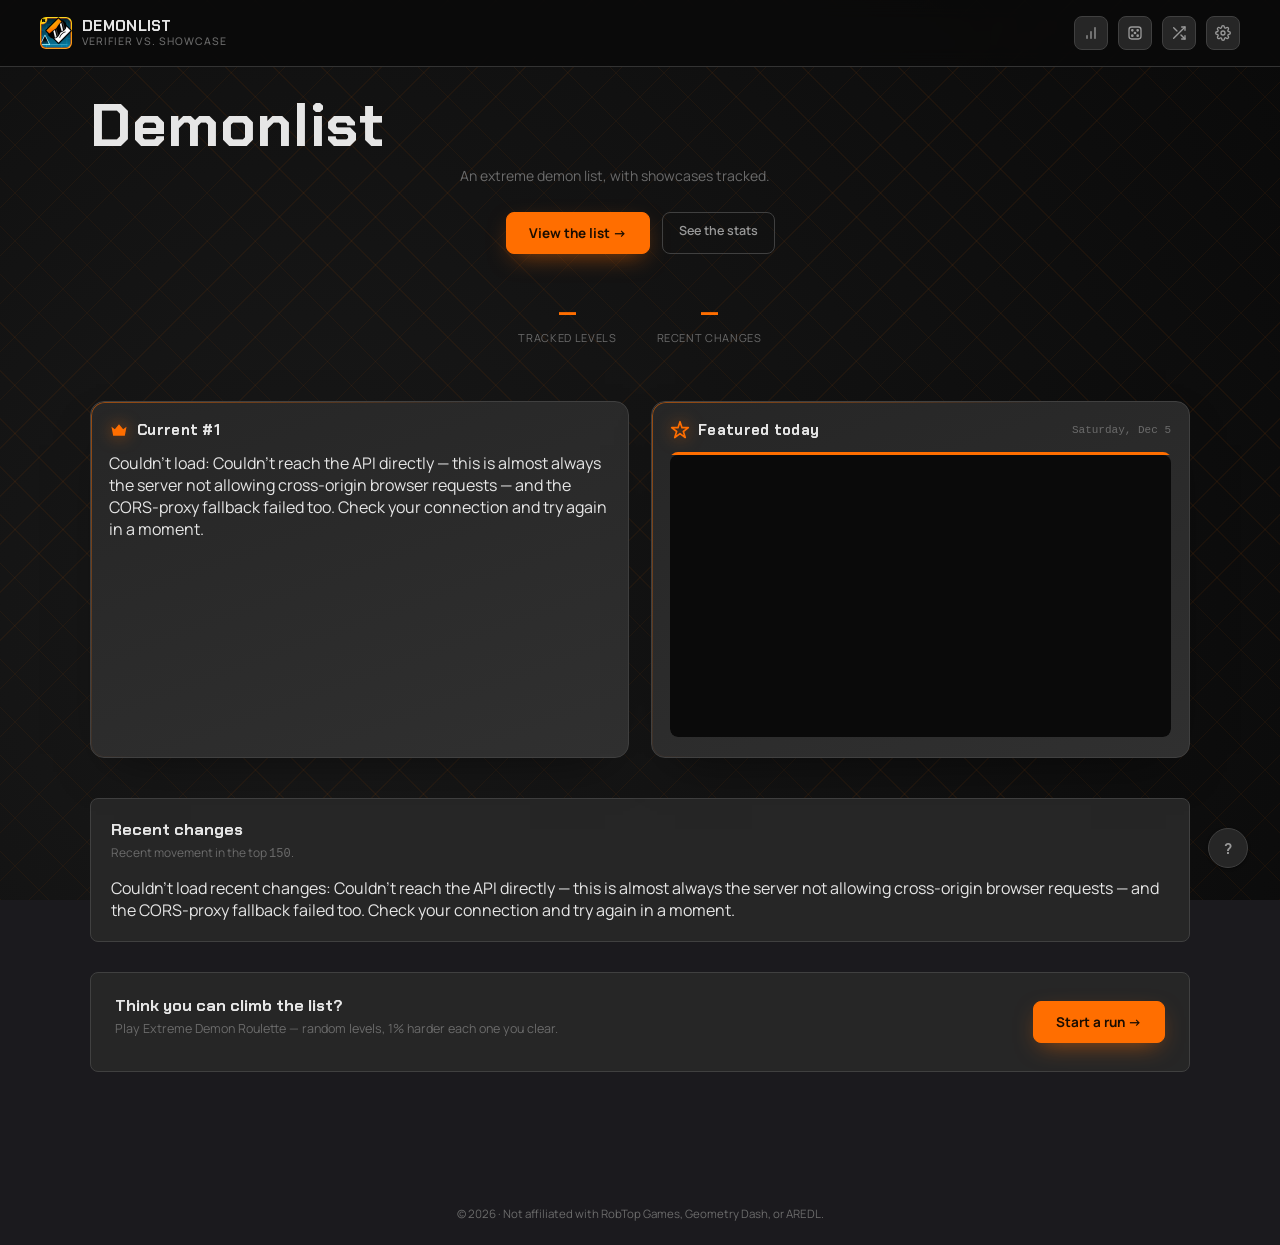
==== commit 9b30a3f3: "Shorten subtitle copy that read like dev notes instead of user-facing text Several page/chart subtit" ====
--- a/index.html
+++ b/index.html
@@ -67,7 +67,7 @@
   <section class="home-changes-card">
     <div class="home-changes-head">
       <h2>Recent changes</h2>
-      <p>List movement affecting the top <span class="mono">150</span> — anything outside that is legacy as far as this site's concerned, whatever AREDL's own cutoff is.</p>
+      <p>Recent movement in the top <span class="mono">150</span>.</p>
     </div>
     <ul class="home-changes-list" id="home-changes-list">
       <li class="chart-empty">Loading…</li>
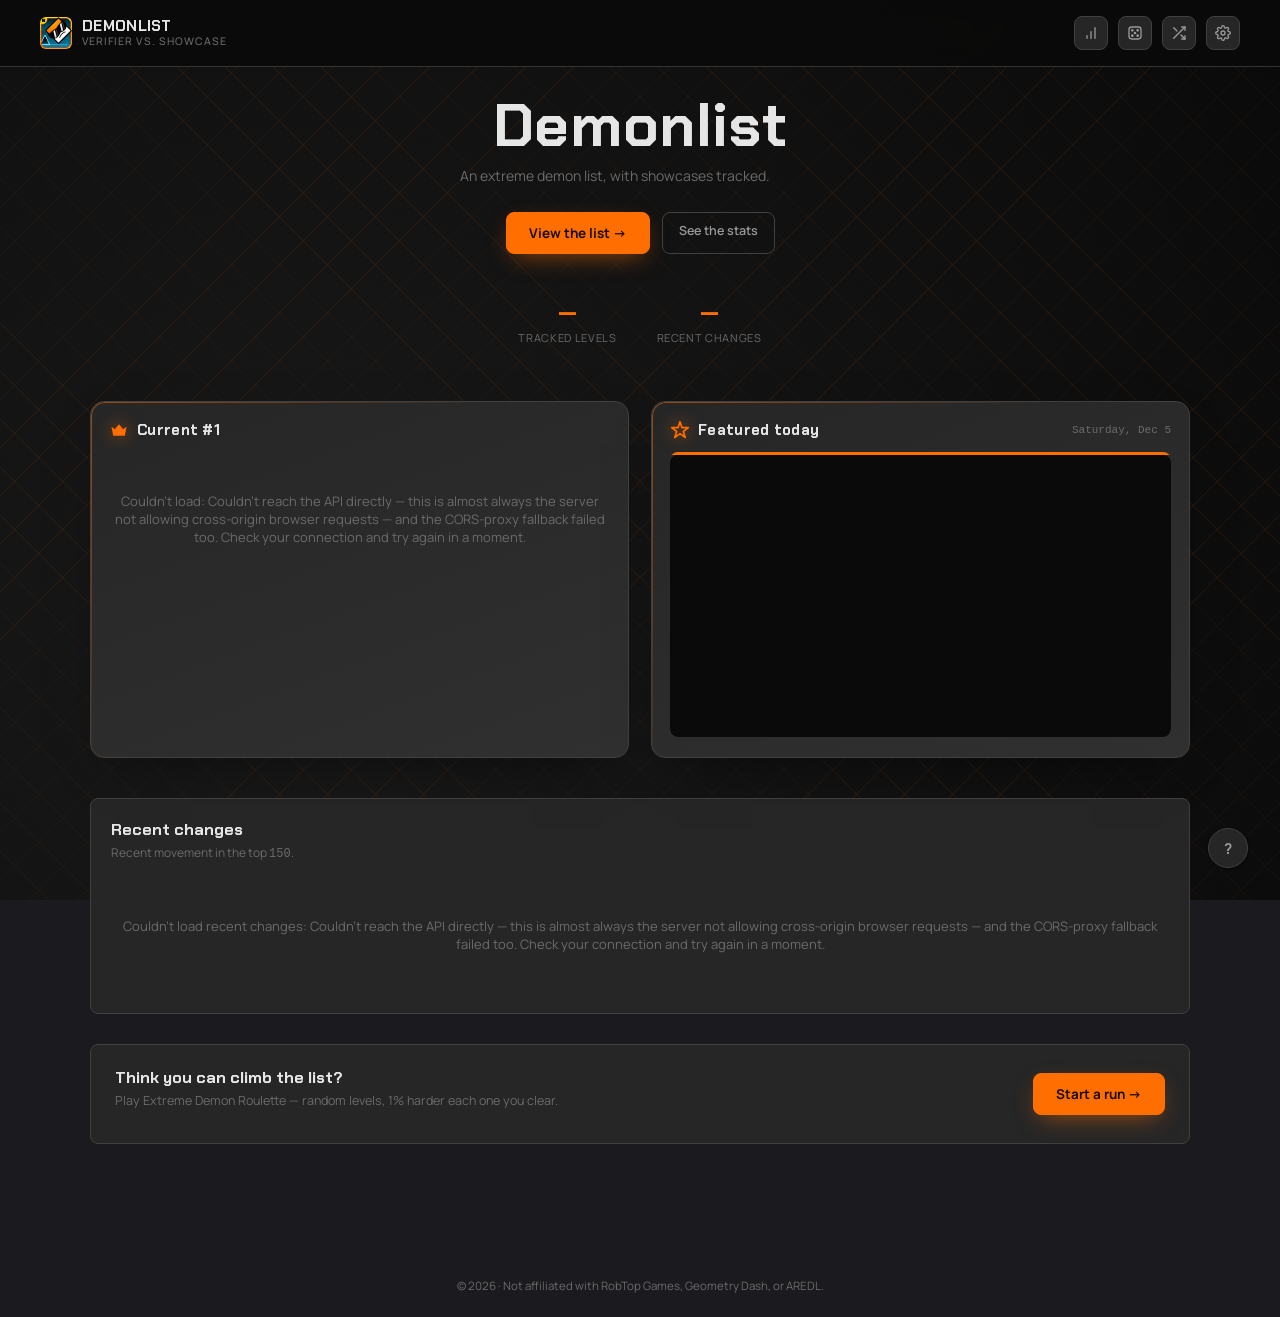
==== commit e156af9e: "Remove the hand-drawn mascot favicon entirely The accent-color setting regenerated a hand-drawn SVG " ====
--- a/index.html
+++ b/index.html
@@ -9,7 +9,6 @@
 <meta name="description" content="An AREDL-powered Geometry Dash extreme demon list, with verifier vs. showcase view counts.">
 <link rel="icon" href="assets/favicon.ico" sizes="any">
 <link rel="icon" type="image/png" href="assets/logo.png">
-<link rel="icon" type="image/svg+xml" id="dynamic-favicon">
 <link rel="stylesheet" href="css/base.css">
 <link rel="stylesheet" href="css/list.css">
 <link rel="stylesheet" href="css/home.css">
--- a/css/base.css
+++ b/css/base.css
@@ -241,6 +241,18 @@
 }
 @keyframes shimmer { to { background-position: -200% 0; } }
 
+/* Generic "nothing to show" state for any list/panel — moved here from
+   css/stats.css since js/home.js and js/roulette.js also use it (on
+   pages that don't load stats.css at all, which left it unstyled
+   there — a real bug, not by design; centralizing here instead of
+   copy-pasting the same rule into every page's own stylesheet). */
+.chart-empty {
+  padding: 40px 0;
+  text-align: center;
+  color: var(--text-dim);
+  font-size: 13px;
+}
+
 .eyebrow {
   font-family: ui-monospace, SFMono-Regular, Menlo, Monaco, Consolas, 'Liberation Mono', 'Courier New', monospace;
   font-size: 11px;
@@ -260,6 +272,22 @@
   border: 1px solid var(--line);
   color: var(--text-mid);
   background: var(--bg-surface-2);
+}
+
+/* A level placed into the tracked top 150 within the last week (see
+   AredlAPI.fetchNewLevelIds()) — shared look wherever it shows up
+   (list cards, the detail page); each context supplies its own
+   positioning (absolute over a thumbnail, inline next to a title, etc.)
+   rather than repeating this here. */
+.new-badge {
+  font-size: 10px;
+  font-weight: 800;
+  letter-spacing: 0.04em;
+  text-transform: uppercase;
+  padding: 3px 7px 2px;
+  background: var(--primary);
+  color: var(--primary-on, #1a0d00);
+  border-radius: 5px;
 }
 
 /* A truncated-list overflow chip ("+N more") — dashed to read as "not a name, hover for the rest" at a glance, distinct from the solid chips around it. */
@@ -461,6 +489,33 @@
 .shortcuts-fab:hover { color: var(--text-hi); border-color: var(--primary); transform: translateY(-2px); }
 .shortcuts-fab:active { transform: translateY(0) scale(.92); }
 
+/* Same shape as .shortcuts-fab above, mirrored to the bottom-left so the
+   two don't collide (js/back-to-top.js). Faded + click-through until
+   scrolled down a bit, rather than display:none/flex, so it animates in
+   both directions. */
+.back-to-top-fab {
+  position: fixed;
+  left: clamp(16px, 4vw, 32px);
+  bottom: clamp(16px, 4vw, 32px);
+  z-index: 60;
+  width: 40px;
+  height: 40px;
+  border-radius: 50%;
+  display: grid;
+  place-items: center;
+  border: 1px solid var(--line);
+  background: var(--bg-surface);
+  color: var(--text-mid);
+  box-shadow: var(--shadow-card);
+  opacity: 0;
+  transform: translateY(8px);
+  pointer-events: none;
+  transition: opacity .2s ease, transform .2s ease, color .15s, border-color .15s;
+}
+.back-to-top-fab.visible { opacity: 1; transform: translateY(0); pointer-events: auto; }
+.back-to-top-fab:hover { color: var(--text-hi); border-color: var(--primary); transform: translateY(-2px); }
+.back-to-top-fab.visible:active { transform: translateY(0) scale(.92); }
+
 /* Always in the DOM/layout, faded + click-through when closed — same
    opacity+pointer-events transition .filter-panel already uses, rather
    than a display:none/flex toggle, so *closing* animates too (a bare
--- a/css/list.css
+++ b/css/list.css
@@ -262,6 +262,40 @@
   box-shadow: 0 0 10px -1px var(--tier-color, var(--primary));
 }
 
+/* Card-mode "New" tag: a diagonal ribbon across the thumbnail's top-right
+   corner (classic "Sale" sticker look) rather than a plain badge — the
+   thumbnail's own overflow:hidden clips it to a clean diagonal edge on
+   both sides, no extra masking needed. Sized/rotated for this card's
+   fixed 16:9 thumb-wrap specifically; not reused as-is at other sizes,
+   see .new-badge (css/base.css) for the plain inline version used
+   everywhere a ribbon wouldn't fit (list mode, the detail page, the
+   home page's spotlight cards). */
+.new-ribbon {
+  position: absolute;
+  top: 14px;
+  right: -34px;
+  width: 130px;
+  padding: 4px 0 3px;
+  background: var(--primary);
+  color: var(--primary-on, #1a0d00);
+  font-size: 10px;
+  font-weight: 800;
+  letter-spacing: 0.08em;
+  text-transform: uppercase;
+  text-align: center;
+  transform: rotate(45deg);
+  box-shadow: 0 2px 8px rgba(0, 0, 0, 0.4);
+  pointer-events: none;
+}
+.card-title .new-badge {
+  display: inline-block;
+  margin-left: 6px;
+  font-size: 9px;
+  padding: 2px 6px 1px;
+  vertical-align: middle;
+  transform: translateY(-1px);
+}
+
 .card-body {
   padding: 12px 14px 13px;
 }
--- a/css/home.css
+++ b/css/home.css
@@ -15,6 +15,7 @@
   text-align: center;
 }
 .home-hero h1 {
+  text-align: center;
   font-size: clamp(36px, 7vw, 60px);
   line-height: 1;
   letter-spacing: 0.01em;
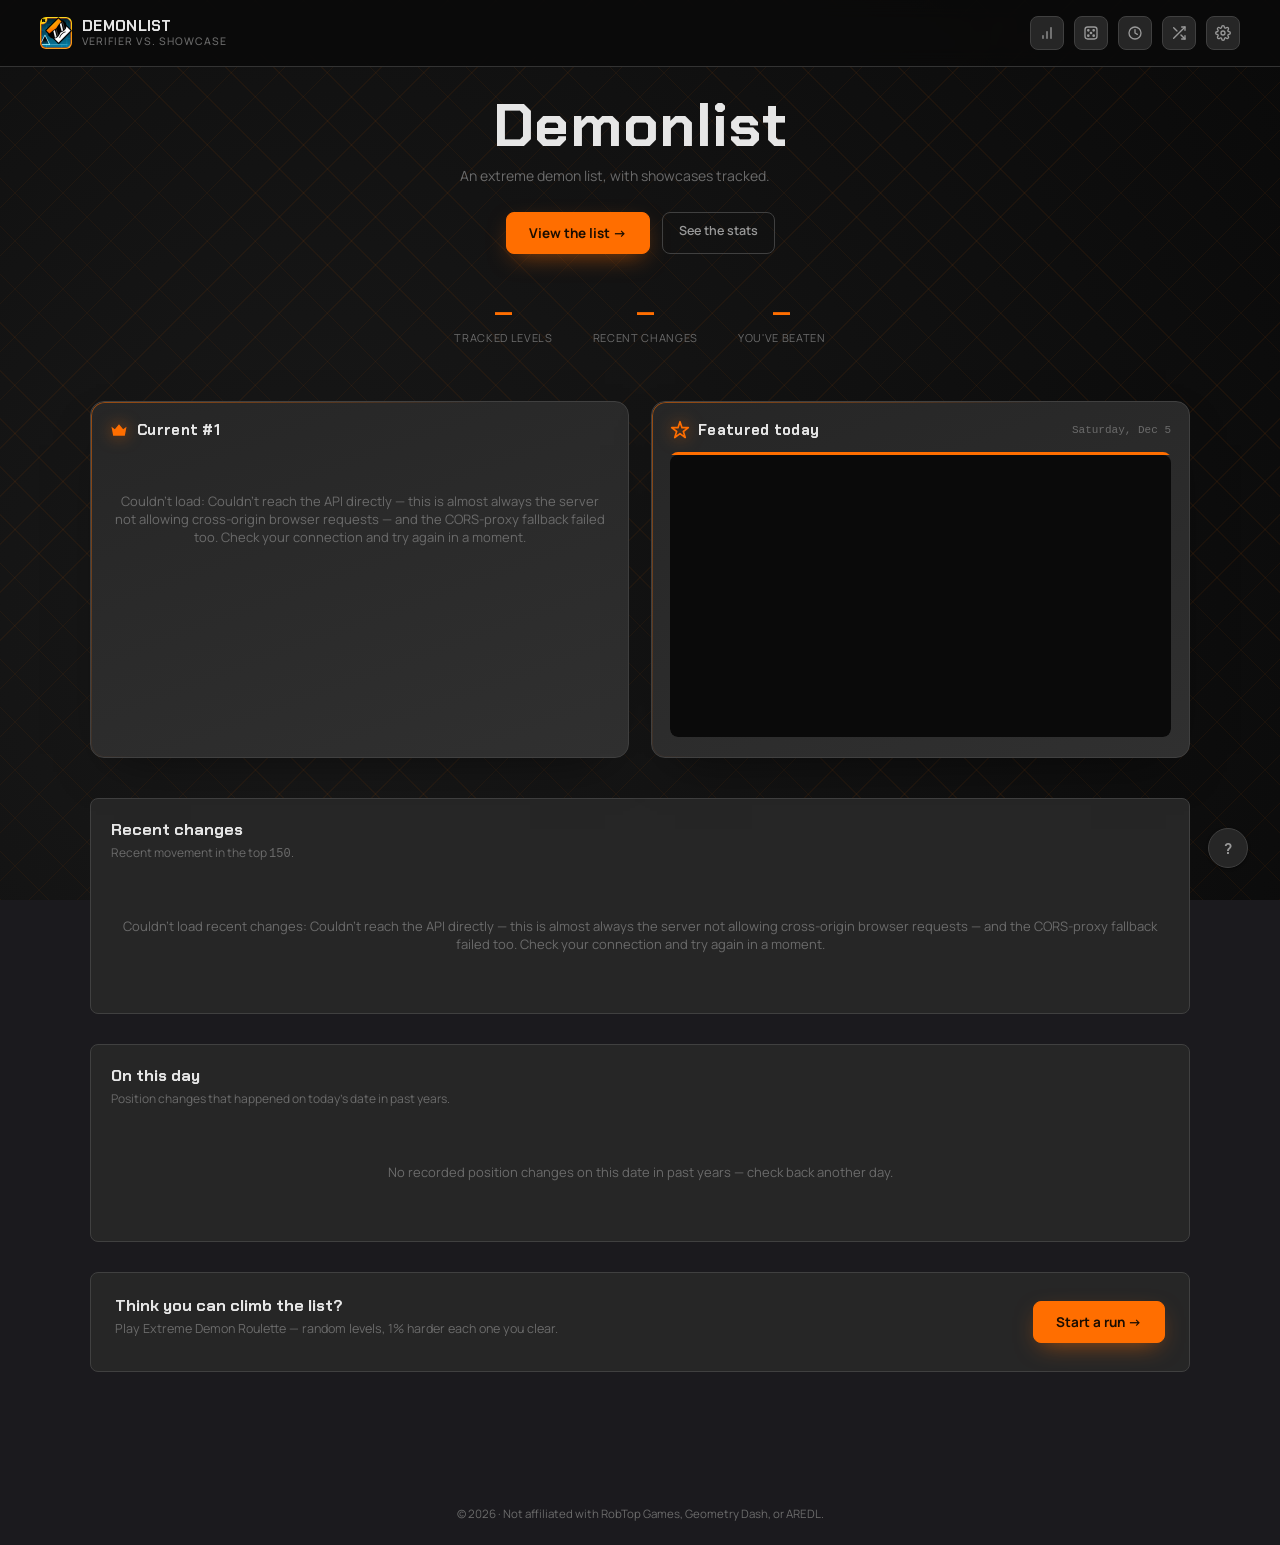
==== commit 7a372c25: "Add On This Day, Time Machine, and a personal completion tracker - On This Day: a home-page panel sc" ====
--- a/index.html
+++ b/index.html
@@ -34,6 +34,7 @@
     <div class="home-stat-strip">
       <div class="home-stat"><span class="num" id="home-stat-total">—</span><span>Tracked levels</span></div>
       <div class="home-stat"><span class="num" id="home-stat-changes">—</span><span>Recent changes</span></div>
+      <div class="home-stat"><span class="num" id="home-stat-completed">—</span><span>You've beaten</span></div>
     </div>
   </section>
 
@@ -73,6 +74,16 @@
     </ul>
   </section>
 
+  <section class="home-changes-card">
+    <div class="home-changes-head">
+      <h2>On this day</h2>
+      <p>Position changes that happened on today's date in past years.</p>
+    </div>
+    <ul class="home-otd-list" id="home-otd-list">
+      <li class="chart-empty">Loading…</li>
+    </ul>
+  </section>
+
   <section class="home-roulette-teaser">
     <div>
       <h2>Think you can climb the list?</h2>
@@ -90,8 +101,10 @@
 <script src="js/utils.js"></script>
 <script src="js/api-aredl.js"></script>
 <script src="js/shared-cache.js"></script>
+<script src="js/position-history.js"></script>
 <script src="js/nav-actions.js"></script>
 <script src="js/settings.js"></script>
+<script src="js/completion.js"></script>
 <script src="js/home.js"></script>
 <script src="js/shortcuts.js"></script>
 </body>
--- a/css/base.css
+++ b/css/base.css
@@ -285,8 +285,9 @@
   letter-spacing: 0.04em;
   text-transform: uppercase;
   padding: 3px 7px 2px;
-  background: var(--primary);
-  color: var(--primary-on, #1a0d00);
+  background: var(--badge-color, var(--primary));
+  color: var(--badge-color-on, var(--primary-on, #1a0d00));
+  border: 1px solid rgba(255, 255, 255, 0.25);
   border-radius: 5px;
 }
 
--- a/css/list.css
+++ b/css/list.css
@@ -134,6 +134,41 @@
   width: 9px; height: 9px; border-radius: 2px; display: inline-block; margin-right: 5px;
 }
 
+/* Personal completion progress (js/completion.js) — purely local, no
+   account behind it, so this is just a visual gut-check of how much of
+   the tracked list a returning visitor has already marked beaten. */
+.completion-progress {
+  position: relative;
+  height: 22px;
+  max-width: 320px;
+  margin-top: 14px;
+  border-radius: 999px;
+  background: var(--bg-surface-2);
+  border: 1px solid var(--line);
+  overflow: hidden;
+}
+.completion-progress:empty { display: none; }
+.completion-fill {
+  position: absolute;
+  inset: 0;
+  width: 0;
+  background: linear-gradient(90deg, #16a34a, #4ade80);
+  transition: width .5s cubic-bezier(.16,1,.3,1);
+}
+.completion-label {
+  position: relative;
+  z-index: 1;
+  display: flex;
+  align-items: center;
+  justify-content: center;
+  height: 100%;
+  font-size: 11px;
+  font-weight: 700;
+  letter-spacing: .02em;
+  color: var(--text-hi);
+  text-shadow: 0 1px 3px rgba(0,0,0,.7);
+}
+
 /* --- the card grid: one page = 75 levels, laid out 5 columns x 15 rows
    at desktop width, degrading to fewer columns (more rows) on narrower
    screens — see the pager below for how pages are navigated. --- */
@@ -261,6 +296,43 @@
   backdrop-filter: blur(3px);
   box-shadow: 0 0 10px -1px var(--tier-color, var(--primary));
 }
+
+/* Personal "beaten this?" toggle (js/completion.js) — bottom-right of the
+   thumbnail in card mode (top-left is already .card-rank, top-right the
+   .new-ribbon), an inline flex item at the start of the row in list mode. */
+.complete-toggle {
+  display: flex;
+  align-items: center;
+  justify-content: center;
+  border-radius: 50%;
+  background: rgba(10,10,10,0.78);
+  border: 1px solid rgba(255,255,255,0.3);
+  color: rgba(255,255,255,0.55);
+  backdrop-filter: blur(3px);
+  cursor: pointer;
+  transition: background .15s, border-color .15s, color .15s, transform .12s;
+}
+.complete-toggle:hover { transform: scale(1.1); border-color: #4ade80; color: #4ade80; }
+.complete-toggle[aria-pressed="true"] {
+  background: #22c55e;
+  border-color: #22c55e;
+  color: #06210f;
+}
+.card-thumb-wrap .complete-toggle {
+  position: absolute;
+  bottom: 8px;
+  right: 8px;
+  width: 26px;
+  height: 26px;
+  z-index: 2;
+}
+.demon-row .complete-toggle {
+  flex: 0 0 auto;
+  width: 22px;
+  height: 22px;
+}
+.demon-card.completed .card-thumb-wrap { outline: 2px solid #4ade80; outline-offset: -2px; }
+.demon-row.completed { border-left-color: #4ade80; }
 
 /* Card-mode "New" tag: a diagonal ribbon across the thumbnail's top-right
    corner (classic "Sale" sticker look) rather than a plain badge — the
@@ -276,8 +348,8 @@
   right: -34px;
   width: 130px;
   padding: 4px 0 3px;
-  background: var(--primary);
-  color: var(--primary-on, #1a0d00);
+  background: var(--badge-color, var(--primary));
+  color: var(--badge-color-on, var(--primary-on, #1a0d00));
   font-size: 10px;
   font-weight: 800;
   letter-spacing: 0.08em;
@@ -285,6 +357,8 @@
   text-align: center;
   transform: rotate(45deg);
   box-shadow: 0 2px 8px rgba(0, 0, 0, 0.4);
+  outline: 1px solid rgba(255, 255, 255, 0.25);
+  outline-offset: -1px;
   pointer-events: none;
 }
 .card-title .new-badge {
--- a/css/home.css
+++ b/css/home.css
@@ -154,6 +154,47 @@
 }
 .home-change-time { flex-shrink: 0; font-size: 11px; color: var(--text-dim); font-family: ui-monospace, monospace; }
 
+/* On this day (js/home.js's loadOnThisDay) — same row shape as
+   .home-change-row above, just with a "Ny ago" chip instead of an
+   action-type badge. */
+.home-otd-list { list-style: none; margin: 16px 0 0; padding: 0; display: flex; flex-direction: column; gap: 2px; }
+.home-otd-row {
+  display: flex;
+  align-items: center;
+  gap: 10px;
+  padding: 8px 10px;
+  border-radius: 6px;
+  transition: background .15s;
+  animation: row-in .35s cubic-bezier(.16,1,.3,1) both;
+  animation-delay: calc(min(var(--i, 0), 20) * 35ms);
+}
+a.home-otd-row:hover { background: var(--bg-surface-2); }
+.home-otd-years {
+  flex-shrink: 0;
+  font-size: 10px;
+  font-weight: 700;
+  padding: 3px 7px;
+  border-radius: 4px;
+  background: color-mix(in srgb, var(--primary) 22%, transparent);
+  color: var(--primary);
+  font-family: ui-monospace, monospace;
+  white-space: nowrap;
+}
+.home-otd-text {
+  flex: 1 1 auto;
+  min-width: 0;
+  font-size: 12.5px;
+  color: var(--text-hi);
+  overflow: hidden;
+  text-overflow: ellipsis;
+  white-space: nowrap;
+}
+.home-otd-text strong { font-weight: 700; }
+@keyframes row-in {
+  from { opacity: 0; transform: translateX(-6px); }
+  to   { opacity: 1; transform: translateX(0); }
+}
+
 .home-roulette-teaser {
   display: flex;
   align-items: center;
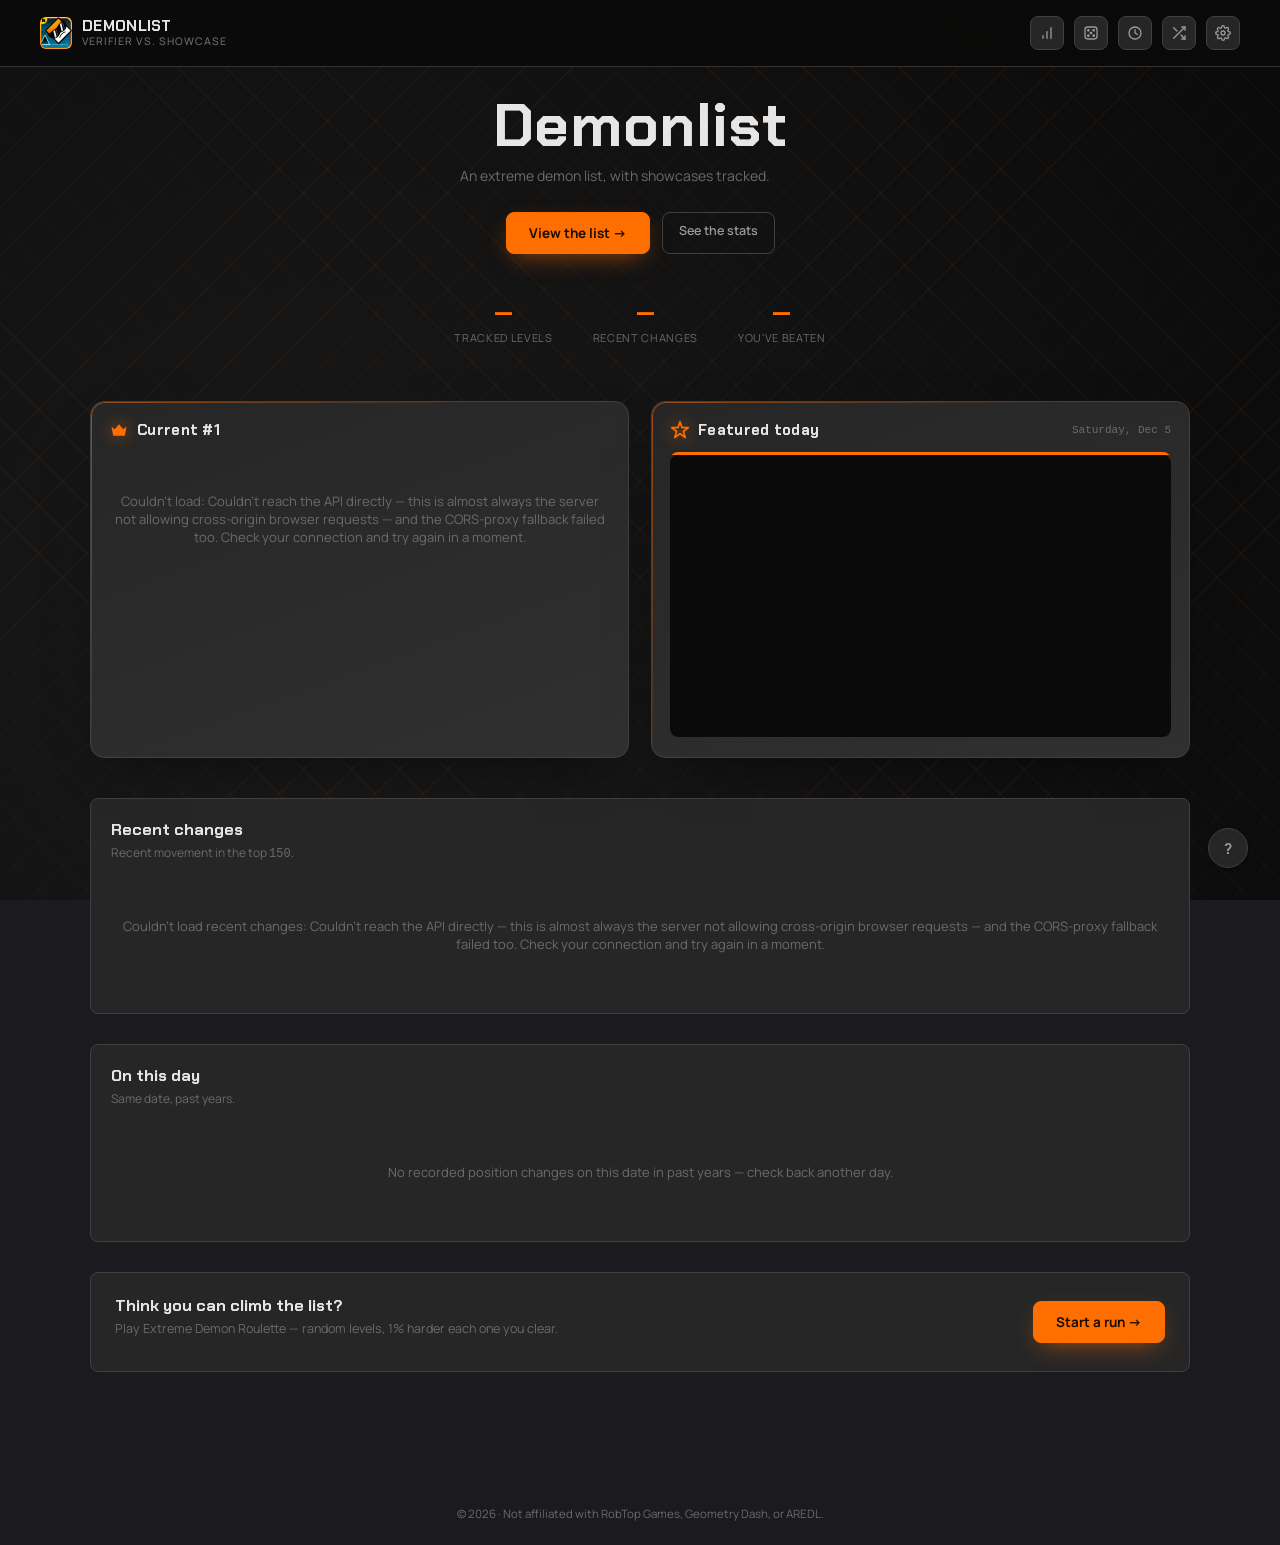
==== commit d1571e3b: "Trim overexplained UI copy down to plain, short subtitles Time Machine, On This Day, and the complet" ====
--- a/index.html
+++ b/index.html
@@ -77,7 +77,7 @@
   <section class="home-changes-card">
     <div class="home-changes-head">
       <h2>On this day</h2>
-      <p>Position changes that happened on today's date in past years.</p>
+      <p>Same date, past years.</p>
     </div>
     <ul class="home-otd-list" id="home-otd-list">
       <li class="chart-empty">Loading…</li>
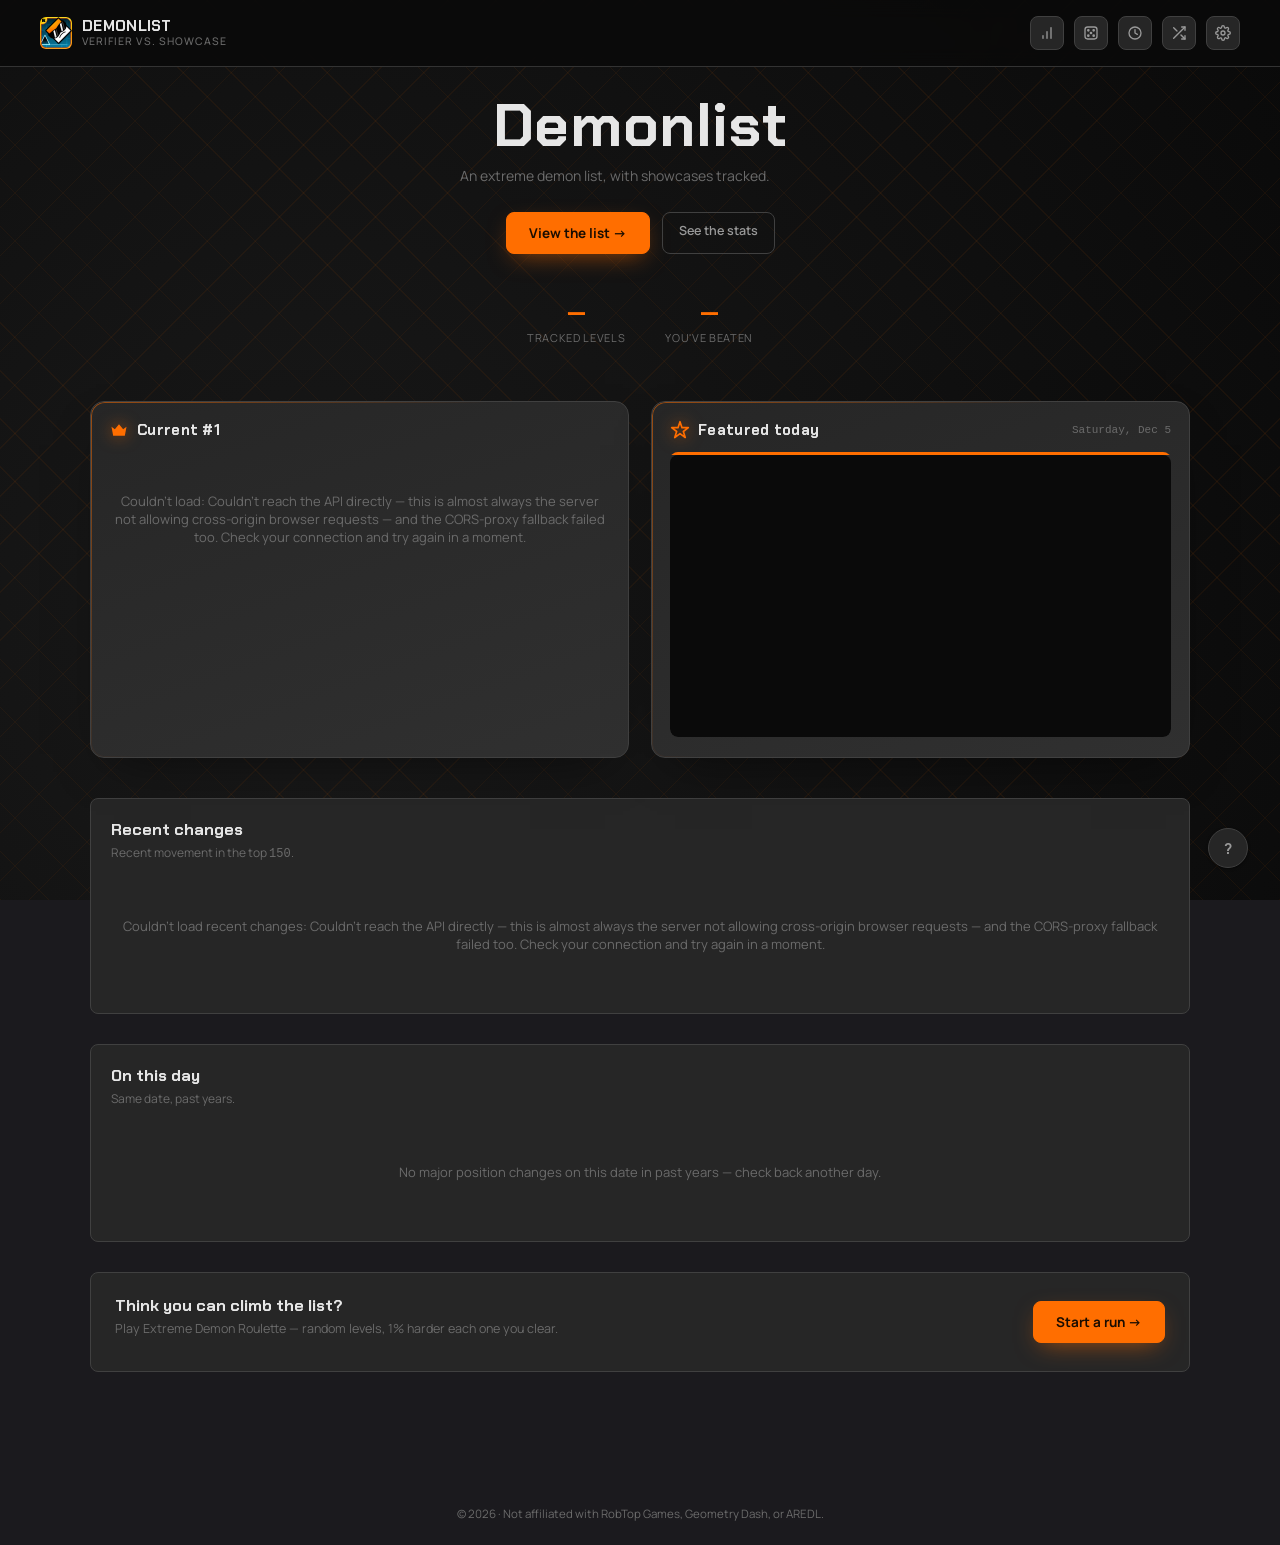
==== commit 2c2bec3f: "Remove home page's "Recent changes" stat, fix level URLs past rank 150 - Dropped the "Recent changes" ====
--- a/index.html
+++ b/index.html
@@ -33,7 +33,6 @@
     </div>
     <div class="home-stat-strip">
       <div class="home-stat"><span class="num" id="home-stat-total">—</span><span>Tracked levels</span></div>
-      <div class="home-stat"><span class="num" id="home-stat-changes">—</span><span>Recent changes</span></div>
       <div class="home-stat"><span class="num" id="home-stat-completed">—</span><span>You've beaten</span></div>
     </div>
   </section>
@@ -104,6 +103,7 @@
 <script src="js/position-history.js"></script>
 <script src="js/nav-actions.js"></script>
 <script src="js/settings.js"></script>
+<script src="js/toast.js"></script>
 <script src="js/completion.js"></script>
 <script src="js/home.js"></script>
 <script src="js/shortcuts.js"></script>
--- a/css/base.css
+++ b/css/base.css
@@ -272,7 +272,15 @@
   border: 1px solid var(--line);
   color: var(--text-mid);
   background: var(--bg-surface-2);
-}
+  text-decoration: none;
+}
+
+/* A person's name linking to their other levels (list.html#q=<name>,
+   see profileLink() in js/utils.js) — the detail page's verifier/
+   publisher fact values and creator chips alike. */
+a.profile-link:not(.chip) { color: inherit; text-decoration: none; transition: color .15s; }
+a.profile-link:not(.chip):hover { color: var(--primary); text-decoration: underline; }
+a.chip.profile-link:hover { color: var(--primary); border-color: var(--primary); }
 
 /* A level placed into the tracked top 150 within the last week (see
    AredlAPI.fetchNewLevelIds()) — shared look wherever it shows up
@@ -399,6 +407,16 @@
 .filter-range-inputs input:focus { outline: none; border-color: var(--primary); }
 .filter-range-inputs input::-webkit-outer-spin-button,
 .filter-range-inputs input::-webkit-inner-spin-button { -webkit-appearance: none; margin: 0; }
+
+.filter-checkbox {
+  display: flex;
+  align-items: center;
+  gap: 8px;
+  font-size: 12.5px;
+  color: var(--text-mid);
+  cursor: pointer;
+}
+.filter-checkbox input { accent-color: var(--primary); width: 14px; height: 14px; }
 
 .filter-clear { align-self: flex-start; padding: 6px 12px; font-size: 11.5px; }
 
@@ -745,3 +763,35 @@
 }
 .settings-swatch:hover { transform: scale(1.1); }
 .settings-swatch.active { box-shadow: 0 0 0 2px var(--bg-surface), 0 0 0 4px var(--swatch-color); }
+
+/* --- toast (js/toast.js) --- */
+.toast-stack {
+  position: fixed;
+  left: 50%;
+  bottom: 24px;
+  transform: translateX(-50%);
+  z-index: 200;
+  display: flex;
+  flex-direction: column-reverse;
+  align-items: center;
+  gap: 8px;
+  pointer-events: none;
+}
+.toast {
+  padding: 11px 18px;
+  border-radius: 999px;
+  background: var(--bg-surface);
+  border: 1px solid var(--primary);
+  color: var(--text-hi);
+  font-size: 13px;
+  font-weight: 600;
+  box-shadow: 0 8px 24px rgba(0, 0, 0, 0.5);
+  opacity: 0;
+  transform: translateY(10px) scale(.96);
+  transition: opacity .25s ease, transform .25s cubic-bezier(.16,1,.3,1);
+  pointer-events: auto;
+  cursor: pointer;
+  white-space: nowrap;
+}
+.toast.visible { opacity: 1; transform: translateY(0) scale(1); }
+@media (max-width: 480px) { .toast { white-space: normal; text-align: center; } }
--- a/css/list.css
+++ b/css/list.css
@@ -136,12 +136,13 @@
 
 /* Personal completion progress (js/completion.js) — purely local, no
    account behind it, so this is just a visual gut-check of how much of
-   the tracked list a returning visitor has already marked beaten. */
+   the tracked list a returning visitor has already marked beaten. Lives
+   in the filter panel (next to "Hide completed") rather than the hero —
+   it's a niche, personal number that read as visual noise sitting up
+   front before you've marked anything. */
 .completion-progress {
   position: relative;
-  height: 22px;
-  max-width: 320px;
-  margin-top: 14px;
+  height: 20px;
   border-radius: 999px;
   background: var(--bg-surface-2);
   border: 1px solid var(--line);
--- a/css/home.css
+++ b/css/home.css
@@ -171,15 +171,26 @@
 a.home-otd-row:hover { background: var(--bg-surface-2); }
 .home-otd-years {
   flex-shrink: 0;
+  font-size: 11px;
+  color: var(--text-dim);
+  font-family: ui-monospace, monospace;
+  white-space: nowrap;
+}
+.home-otd-badge {
+  flex-shrink: 0;
   font-size: 10px;
   font-weight: 700;
   padding: 3px 7px;
   border-radius: 4px;
-  background: color-mix(in srgb, var(--primary) 22%, transparent);
-  color: var(--primary);
-  font-family: ui-monospace, monospace;
-  white-space: nowrap;
-}
+  text-transform: uppercase;
+  letter-spacing: 0.04em;
+  white-space: nowrap;
+}
+.home-otd-crown  { background: color-mix(in srgb, var(--gold) 22%, transparent); color: var(--gold); }
+.home-otd-up     { background: rgba(34,197,94,0.18); color: #4ade80; }
+.home-otd-down   { background: rgba(239,68,68,0.18); color: #f87171; }
+.home-otd-legacy { background: var(--bg-surface-2); color: var(--text-dim); }
+.home-otd-swap   { background: color-mix(in srgb, var(--primary) 22%, transparent); color: var(--primary); }
 .home-otd-text {
   flex: 1 1 auto;
   min-width: 0;
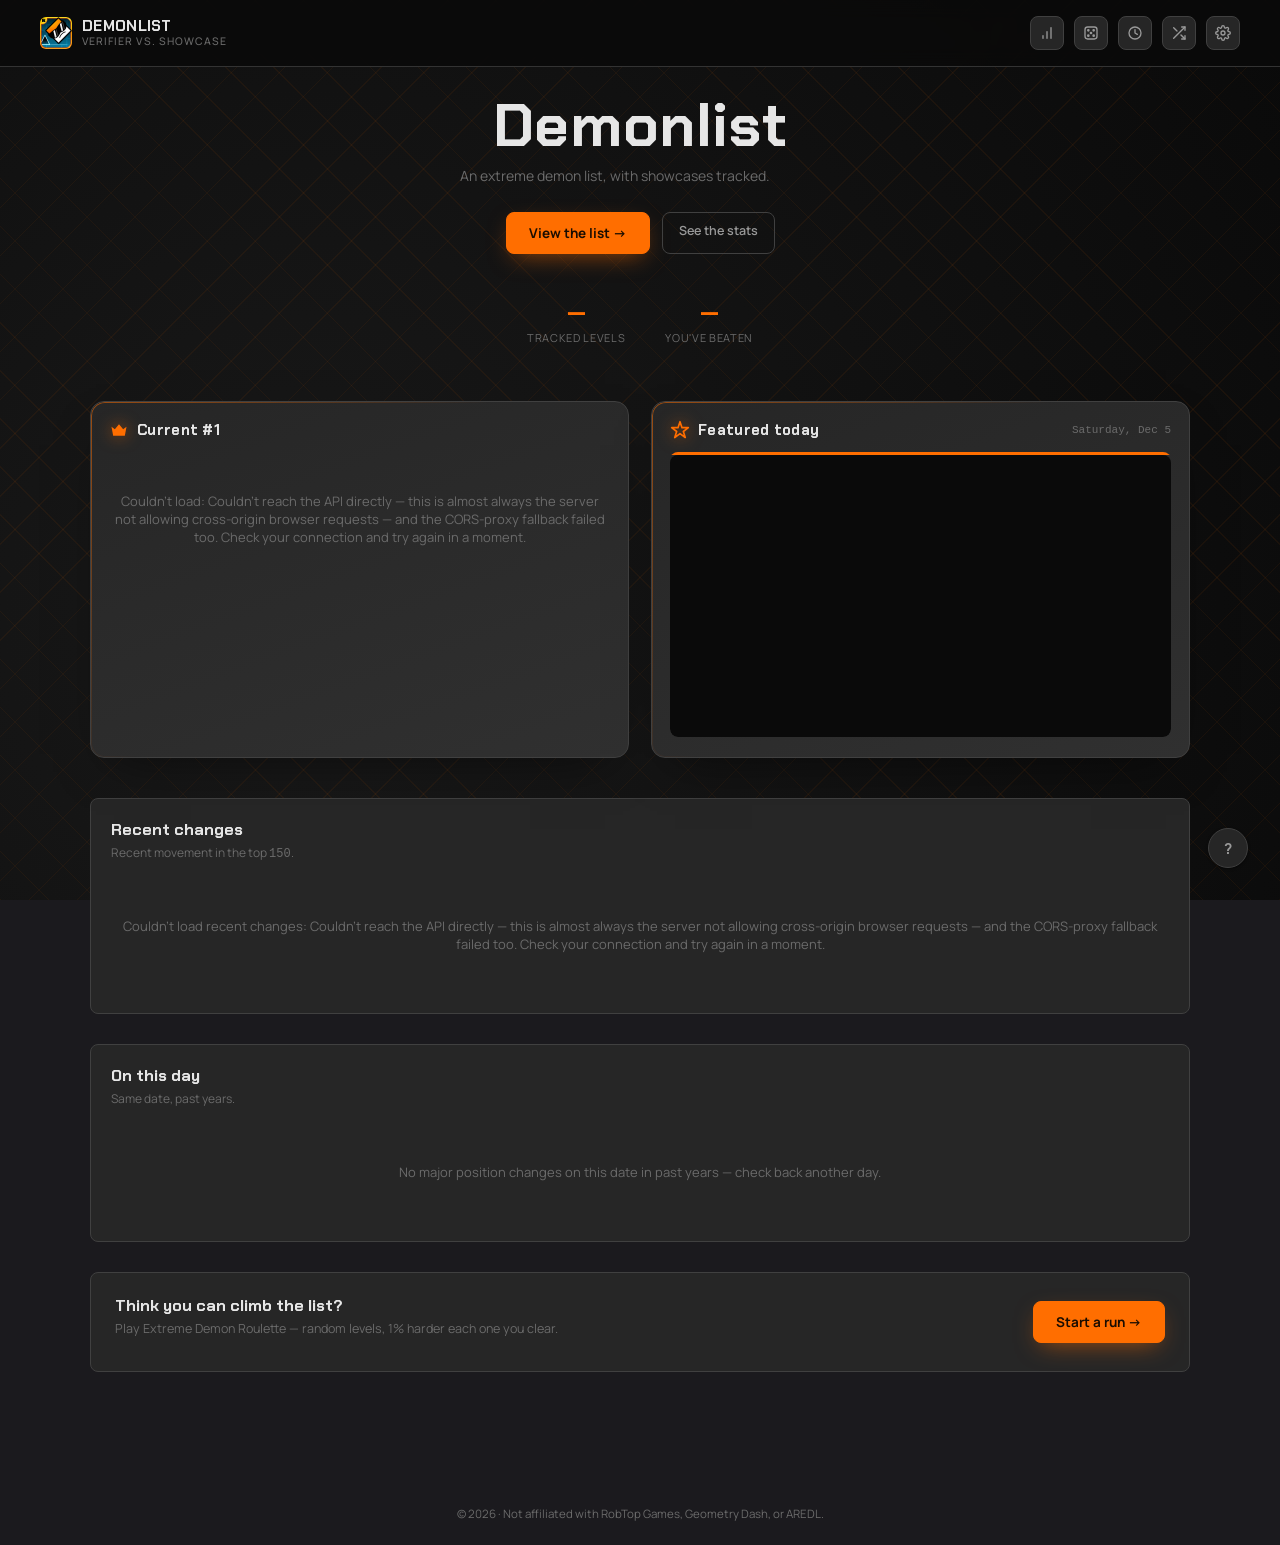
==== commit 8fb303f9: "Add AREDL sync, profile completions, and smooth collapsible animations - Records index (scripts/refr" ====
--- a/index.html
+++ b/index.html
@@ -102,9 +102,11 @@
 <script src="js/shared-cache.js"></script>
 <script src="js/position-history.js"></script>
 <script src="js/nav-actions.js"></script>
-<script src="js/settings.js"></script>
 <script src="js/toast.js"></script>
 <script src="js/completion.js"></script>
+<script src="js/records-index.js"></script>
+<script src="js/aredl-sync.js"></script>
+<script src="js/settings.js"></script>
 <script src="js/home.js"></script>
 <script src="js/shortcuts.js"></script>
 </body>
--- a/css/base.css
+++ b/css/base.css
@@ -689,6 +689,38 @@
 .settings-row-label .settings-title { font-size: 13px; font-weight: 600; color: var(--text-hi); }
 .settings-row-label .settings-desc { font-size: 11.5px; color: var(--text-dim); line-height: 1.45; }
 
+.settings-divider { height: 1px; background: var(--line-soft); margin: -6px 0; }
+
+.settings-sync {
+  display: flex;
+  flex-direction: column;
+  gap: 6px;
+}
+.settings-sync .settings-title { font-size: 13px; font-weight: 600; color: var(--text-hi); }
+.settings-sync .settings-desc { font-size: 11.5px; color: var(--text-dim); line-height: 1.45; }
+.settings-sync-form {
+  display: flex;
+  gap: 8px;
+  margin-top: 4px;
+}
+.settings-sync-form input {
+  flex: 1 1 auto;
+  min-width: 0;
+  padding: 8px 10px;
+  border-radius: 6px;
+  border: 1px solid var(--line);
+  background: var(--bg-surface-2);
+  color: var(--text-hi);
+  font-size: 12.5px;
+}
+.settings-sync-form input:focus { outline: none; border-color: var(--primary); }
+.settings-sync-form button { padding: 8px 14px; font-size: 12px; flex-shrink: 0; }
+.settings-sync-status {
+  font-size: 11.5px;
+  color: var(--text-dim);
+  min-height: 1.2em;
+}
+
 .settings-note {
   font-size: 11.5px;
   color: var(--text-dim);
